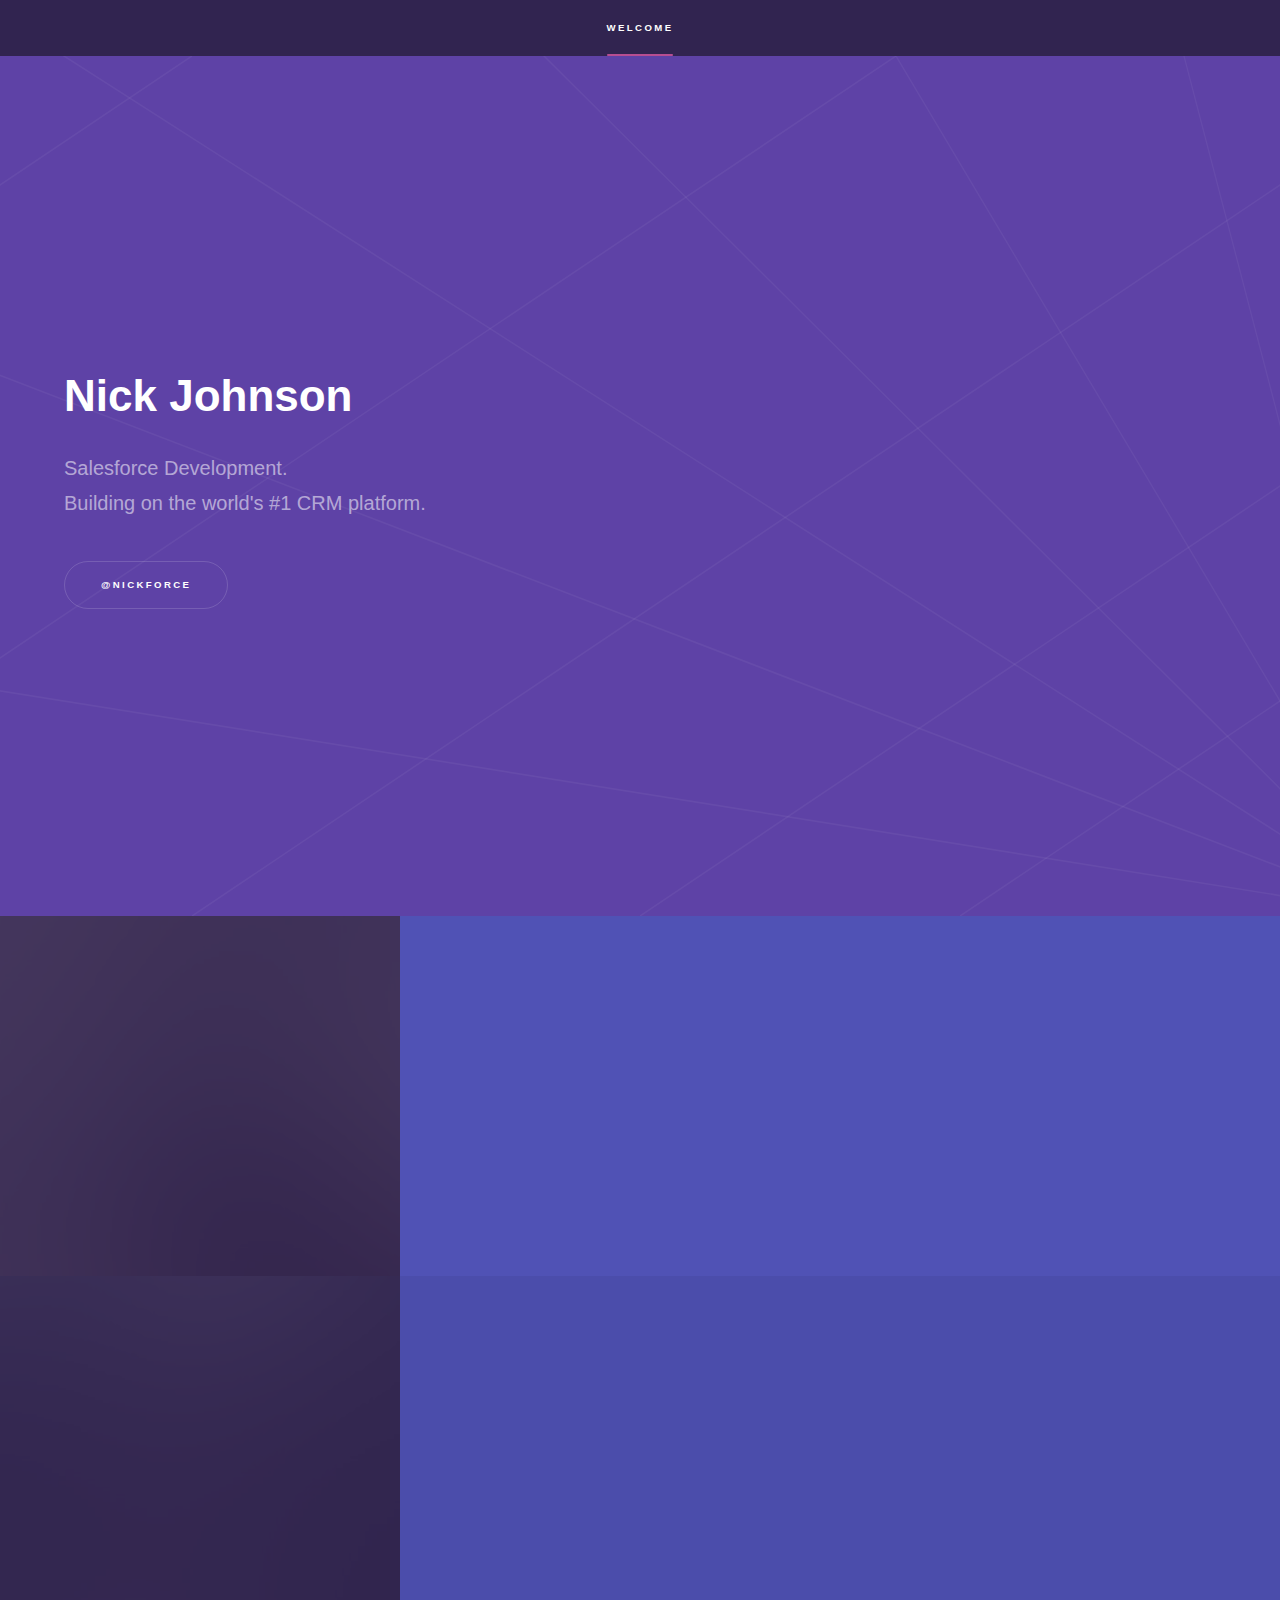
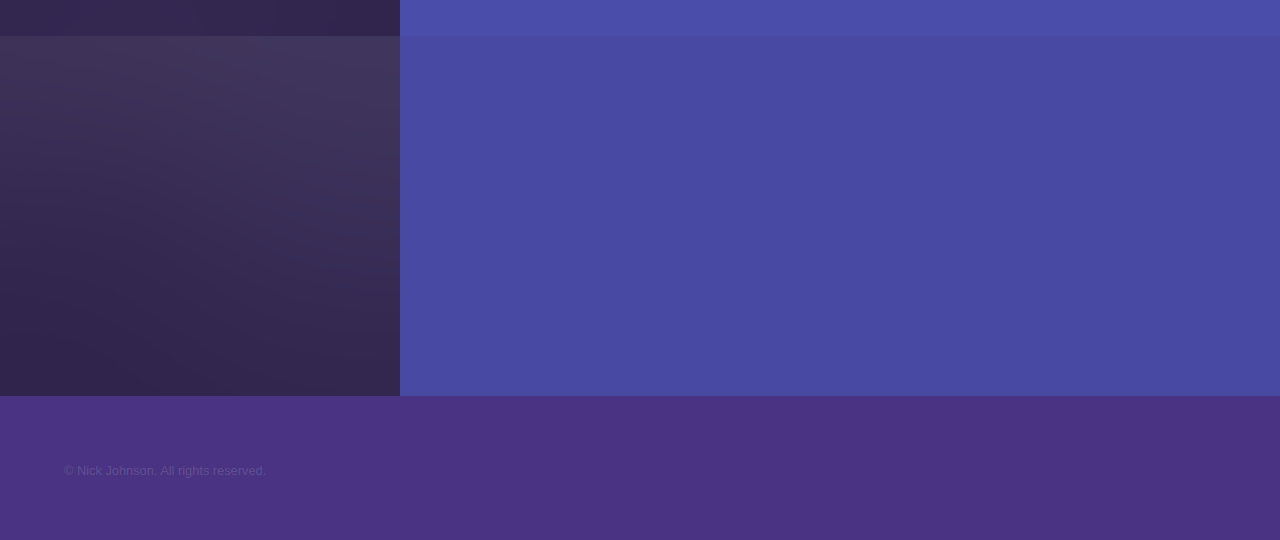
==== index.html @ cbfa14dd "generic updates" ====
<!DOCTYPE HTML>
<!--
	Hyperspace by HTML5 UP
	html5up.net | @ajlkn
	Free for personal and commercial use under the CCA 3.0 license (html5up.net/license)
-->
<html>
	<head>
		<title>Nick Johnson - Kansas City - Salesforce Developer Consultant</title>
		<meta charset="utf-8" />
		<meta name="viewport" content="width=device-width, initial-scale=1, user-scalable=no" />
		<link rel="stylesheet" href="assets/css/main.css" />
		<noscript><link rel="stylesheet" href="assets/css/noscript.css" /></noscript>
	</head>
	<body class="is-preload">

		<!-- Sidebar -->
			<section id="sidebar">
				<div class="inner">
					<nav>
						<ul>
							<li><a href="#intro">Welcome</a></li>
							<!-- <li><a href="#one">Who we are</a></li>
							<li><a href="#two">What we do</a></li>
							<li><a href="#three">Get in touch</a></li> -->
						</ul>
					</nav>
				</div>
			</section>

		<!-- Wrapper -->
			<div id="wrapper">

				<!-- Intro -->
					<section id="intro" class="wrapper style1 fullscreen fade-up">
						<div class="inner">
							<h1>Nick Johnson</h1>
							<p>Salesforce Development.<br/> Building on the world's #1 CRM platform.</p>
							<ul class="actions">
								<li><a href="https://twitter.com/nickforce" class="button scrolly">@nickforce</a></li>
							</ul>
						</div>
					</section>

				<!-- One -->
					<section id="one" class="wrapper style2 spotlights">
						<section>
							<a href="#" class="image"><img src="images/pic01.jpg" alt="" data-position="center center" /></a>
							<div class="content">
								<div class="inner">
									<h2>Sed ipsum dolor</h2>
									<p>Phasellus convallis elit id ullamcorper pulvinar. Duis aliquam turpis mauris, eu ultricies erat malesuada quis. Aliquam dapibus.</p>
									<ul class="actions">
										<li><a href="generic.html" class="button">Learn more</a></li>
									</ul>
								</div>
							</div>
						</section>
						<section>
							<a href="#" class="image"><img src="images/pic02.jpg" alt="" data-position="top center" /></a>
							<div class="content">
								<div class="inner">
									<h2>Feugiat consequat</h2>
									<p>Phasellus convallis elit id ullamcorper pulvinar. Duis aliquam turpis mauris, eu ultricies erat malesuada quis. Aliquam dapibus.</p>
									<ul class="actions">
										<li><a href="generic.html" class="button">Learn more</a></li>
									</ul>
								</div>
							</div>
						</section>
						<section>
							<a href="#" class="image"><img src="images/pic03.jpg" alt="" data-position="25% 25%" /></a>
							<div class="content">
								<div class="inner">
									<h2>Ultricies aliquam</h2>
									<p>Phasellus convallis elit id ullamcorper pulvinar. Duis aliquam turpis mauris, eu ultricies erat malesuada quis. Aliquam dapibus.</p>
									<ul class="actions">
										<li><a href="generic.html" class="button">Learn more</a></li>
									</ul>
								</div>
							</div>
						</section>
					</section> 

				<!-- Two -->
					<!-- <section id="two" class="wrapper style3 fade-up">
						<div class="inner">
							<h2>What we do</h2>
							<p>Phasellus convallis elit id ullamcorper pulvinar. Duis aliquam turpis mauris, eu ultricies erat malesuada quis. Aliquam dapibus, lacus eget hendrerit bibendum, urna est aliquam sem, sit amet imperdiet est velit quis lorem.</p>
							<div class="features">
								<section>
									<span class="icon solid major fa-code"></span>
									<h3>Lorem ipsum amet</h3>
									<p>Phasellus convallis elit id ullam corper amet et pulvinar. Duis aliquam turpis mauris, sed ultricies erat dapibus.</p>
								</section>
								<section>
									<span class="icon solid major fa-lock"></span>
									<h3>Aliquam sed nullam</h3>
									<p>Phasellus convallis elit id ullam corper amet et pulvinar. Duis aliquam turpis mauris, sed ultricies erat dapibus.</p>
								</section>
								<section>
									<span class="icon solid major fa-cog"></span>
									<h3>Sed erat ullam corper</h3>
									<p>Phasellus convallis elit id ullam corper amet et pulvinar. Duis aliquam turpis mauris, sed ultricies erat dapibus.</p>
								</section>
								<section>
									<span class="icon solid major fa-desktop"></span>
									<h3>Veroeros quis lorem</h3>
									<p>Phasellus convallis elit id ullam corper amet et pulvinar. Duis aliquam turpis mauris, sed ultricies erat dapibus.</p>
								</section>
								<section>
									<span class="icon solid major fa-link"></span>
									<h3>Urna quis bibendum</h3>
									<p>Phasellus convallis elit id ullam corper amet et pulvinar. Duis aliquam turpis mauris, sed ultricies erat dapibus.</p>
								</section>
								<section>
									<span class="icon major fa-gem"></span>
									<h3>Aliquam urna dapibus</h3>
									<p>Phasellus convallis elit id ullam corper amet et pulvinar. Duis aliquam turpis mauris, sed ultricies erat dapibus.</p>
								</section>
							</div>
							<ul class="actions">
								<li><a href="generic.html" class="button">Learn more</a></li>
							</ul>
						</div>
					</section> -->

				<!-- Three -->
					<!-- <section id="three" class="wrapper style1 fade-up">
						<div class="inner">
							<h2>Get in touch</h2>
							<p>Phasellus convallis elit id ullamcorper pulvinar. Duis aliquam turpis mauris, eu ultricies erat malesuada quis. Aliquam dapibus, lacus eget hendrerit bibendum, urna est aliquam sem, sit amet imperdiet est velit quis lorem.</p>
							<div class="split style1">
								<section>
									<form method="post" action="#">
										<div class="fields">
											<div class="field half">
												<label for="name">Name</label>
												<input type="text" name="name" id="name" />
											</div>
											<div class="field half">
												<label for="email">Email</label>
												<input type="text" name="email" id="email" />
											</div>
											<div class="field">
												<label for="message">Message</label>
												<textarea name="message" id="message" rows="5"></textarea>
											</div>
										</div>
										<ul class="actions">
											<li><a href="" class="button submit">Send Message</a></li>
										</ul>
									</form>
								</section>
								<section>
									<ul class="contact">
										<li>
											<h3>Address</h3>
											<span>12345 Somewhere Road #654<br />
											Nashville, TN 00000-0000<br />
											USA</span>
										</li>
										<li>
											<h3>Email</h3>
											<a href="#">user@untitled.tld</a>
										</li>
										<li>
											<h3>Phone</h3>
											<span>(000) 000-0000</span>
										</li>
										<li>
											<h3>Social</h3>
											<ul class="icons">
												<li><a href="#" class="icon brands fa-twitter"><span class="label">Twitter</span></a></li>
												<li><a href="#" class="icon brands fa-facebook-f"><span class="label">Facebook</span></a></li>
												<li><a href="#" class="icon brands fa-github"><span class="label">GitHub</span></a></li>
												<li><a href="#" class="icon brands fa-instagram"><span class="label">Instagram</span></a></li>
												<li><a href="#" class="icon brands fa-linkedin-in"><span class="label">LinkedIn</span></a></li>
											</ul>
										</li>
									</ul>
								</section>
							</div>
						</div>
					</section> -->

			</div>

		<!-- Footer -->
			<footer id="footer" class="wrapper style1-alt">
				<div class="inner">
					<ul class="menu">
						<li>&copy; Nick Johnson. All rights reserved.</li>
					</ul>
				</div>
			</footer>

		<!-- Scripts -->
			<script src="assets/js/jquery.min.js"></script>
			<script src="assets/js/jquery.scrollex.min.js"></script>
			<script src="assets/js/jquery.scrolly.min.js"></script>
			<script src="assets/js/browser.min.js"></script>
			<script src="assets/js/breakpoints.min.js"></script>
			<script src="assets/js/util.js"></script>
			<script src="assets/js/main.js"></script>

	</body>
</html>
---- assets/css/main.css ----
@import url(fontawesome-all.min.css);

/*
	Hyperspace by HTML5 UP
	html5up.net | @ajlkn
	Free for personal and commercial use under the CCA 3.0 license (html5up.net/license)
*/

html, body, div, span, applet, object,
iframe, h1, h2, h3, h4, h5, h6, p, blockquote,
pre, a, abbr, acronym, address, big, cite,
code, del, dfn, em, img, ins, kbd, q, s, samp,
small, strike, strong, sub, sup, tt, var, b,
u, i, center, dl, dt, dd, ol, ul, li, fieldset,
form, label, legend, table, caption, tbody,
tfoot, thead, tr, th, td, article, aside,
canvas, details, embed, figure, figcaption,
footer, header, hgroup, menu, nav, output, ruby,
section, summary, time, mark, audio, video {
	margin: 0;
	padding: 0;
	border: 0;
	font-size: 100%;
	font: inherit;
	vertical-align: baseline;}

article, aside, details, figcaption, figure,
footer, header, hgroup, menu, nav, section {
	display: block;}

body {
	line-height: 1;
}

ol, ul {
	list-style: none;
}

blockquote, q {
	quotes: none;
}

	blockquote:before, blockquote:after, q:before, q:after {
		content: '';
		content: none;
	}

table {
	border-collapse: collapse;
	border-spacing: 0;
}

body {
	-webkit-text-size-adjust: none;
}

mark {
	background-color: transparent;
	color: inherit;
}

input::-moz-focus-inner {
	border: 0;
	padding: 0;
}

input, select, textarea {
	-moz-appearance: none;
	-webkit-appearance: none;
	-ms-appearance: none;
	appearance: none;
}

/* Basic */

	@-ms-viewport {
		width: device-width;
	}

	body {
		-ms-overflow-style: scrollbar;
	}

	@media screen and (max-width: 480px) {

		html, body {
			min-width: 320px;
		}

	}

	html {
		box-sizing: border-box;
	}

	*, *:before, *:after {
		box-sizing: inherit;
	}

	body {
		background: #312450;
	}

		body.is-preload *, body.is-preload *:before, body.is-preload *:after {
			-moz-animation: none !important;
			-webkit-animation: none !important;
			-ms-animation: none !important;
			animation: none !important;
			-moz-transition: none !important;
			-webkit-transition: none !important;
			-ms-transition: none !important;
			transition: none !important;
		}

/* Type */

	body, input, select, textarea {
		color: rgba(255, 255, 255, 0.55);
		font-family: Arial, Helvetica, sans-serif;
		font-size: 16.5pt;
		font-weight: normal;
		line-height: 1.75;
	}

		@media screen and (max-width: 1680px) {

			body, input, select, textarea {
				font-size: 13pt;
			}

		}

		@media screen and (max-width: 1280px) {

			body, input, select, textarea {
				font-size: 12pt;
			}

		}

		@media screen and (max-width: 360px) {

			body, input, select, textarea {
				font-size: 11pt;
			}

		}

	a {
		-moz-transition: color 0.2s ease, border-bottom-color 0.2s ease;
		-webkit-transition: color 0.2s ease, border-bottom-color 0.2s ease;
		-ms-transition: color 0.2s ease, border-bottom-color 0.2s ease;
		transition: color 0.2s ease, border-bottom-color 0.2s ease;
		border-bottom: dotted 1px rgba(255, 255, 255, 0.35);
		color: inherit;
		text-decoration: none;
	}

		a:hover {
			border-bottom-color: transparent;
			color: #ffffff;
		}

	strong, b {
		color: #ffffff;
		font-weight: bold;
	}

	em, i {
		font-style: italic;
	}

	p {
		margin: 0 0 2em 0;
	}

	h1, h2, h3, h4, h5, h6 {
		color: #ffffff;
		font-weight: bold;
		line-height: 1.5;
		margin: 0 0 0.5em 0;
	}

		h1 a, h2 a, h3 a, h4 a, h5 a, h6 a {
			color: inherit;
			text-decoration: none;
		}

	h1 {
		font-size: 2.75em;
	}

		h1.major {
			margin: 0 0 1.3em 0;
			position: relative;
			padding-bottom: 0.35em;
		}

			h1.major:after {
				background-image: -moz-linear-gradient(to right, #5e42a6, #b74e91);
				background-image: -webkit-linear-gradient(to right, #5e42a6, #b74e91);
				background-image: -ms-linear-gradient(to right, #5e42a6, #b74e91);
				background-image: linear-gradient(to right, #5e42a6, #b74e91);
				-moz-transition: max-width 0.2s ease;
				-webkit-transition: max-width 0.2s ease;
				-ms-transition: max-width 0.2s ease;
				transition: max-width 0.2s ease;
				border-radius: 0.2em;
				bottom: 0;
				content: '';
				height: 0.05em;
				position: absolute;
				right: 0;
				width: 100%;
			}

	h2 {
		font-size: 1.75em;
	}

	h3 {
		font-size: 1.1em;
	}

	h4 {
		font-size: 1em;
	}

	h5 {
		font-size: 0.8em;
	}

	h6 {
		font-size: 0.6em;
	}

	@media screen and (max-width: 736px) {

		h1 {
			font-size: 2em;
		}

		h2 {
			font-size: 1.25em;
		}

		h3 {
			font-size: 1em;
		}

		h4 {
			font-size: 0.8em;
		}

		h5 {
			font-size: 0.6em;
		}

		h6 {
			font-size: 0.6em;
		}

	}

	sub {
		font-size: 0.8em;
		position: relative;
		top: 0.5em;
	}

	sup {
		font-size: 0.8em;
		position: relative;
		top: -0.5em;
	}

	blockquote {
		border-left: solid 4px rgba(255, 255, 255, 0.15);
		font-style: italic;
		margin: 0 0 2em 0;
		padding: 0.5em 0 0.5em 2em;
	}

	code {
		background: rgba(255, 255, 255, 0.05);
		border-radius: 0.25em;
		border: solid 1px rgba(255, 255, 255, 0.15);
		font-family: "Courier New", monospace;
		font-size: 0.9em;
		margin: 0 0.25em;
		padding: 0.25em 0.65em;
	}

	pre {
		-webkit-overflow-scrolling: touch;
		font-family: "Courier New", monospace;
		font-size: 0.9em;
		margin: 0 0 2em 0;
	}

		pre code {
			display: block;
			line-height: 1.75em;
			padding: 1em 1.5em;
			overflow-x: auto;
		}

	hr {
		border: 0;
		border-bottom: solid 1px rgba(255, 255, 255, 0.15);
		margin: 2em 0;
	}

		hr.major {
			margin: 3em 0;
		}

	.align-left {
		text-align: left;
	}

	.align-center {
		text-align: center;
	}

	.align-right {
		text-align: right;
	}

/* Row */

	.row {
		display: flex;
		flex-wrap: wrap;
		box-sizing: border-box;
		align-items: stretch;
	}

		.row > * {
			box-sizing: border-box;
		}

		.row.gtr-uniform > * > :last-child {
			margin-bottom: 0;
		}

		.row.aln-left {
			justify-content: flex-start;
		}

		.row.aln-center {
			justify-content: center;
		}

		.row.aln-right {
			justify-content: flex-end;
		}

		.row.aln-top {
			align-items: flex-start;
		}

		.row.aln-middle {
			align-items: center;
		}

		.row.aln-bottom {
			align-items: flex-end;
		}

		.row > .imp {
			order: -1;
		}

		.row > .col-1 {
			width: 8.33333%;
		}

		.row > .off-1 {
			margin-left: 8.33333%;
		}

		.row > .col-2 {
			width: 16.66667%;
		}

		.row > .off-2 {
			margin-left: 16.66667%;
		}

		.row > .col-3 {
			width: 25%;
		}

		.row > .off-3 {
			margin-left: 25%;
		}

		.row > .col-4 {
			width: 33.33333%;
		}

		.row > .off-4 {
			margin-left: 33.33333%;
		}

		.row > .col-5 {
			width: 41.66667%;
		}

		.row > .off-5 {
			margin-left: 41.66667%;
		}

		.row > .col-6 {
			width: 50%;
		}

		.row > .off-6 {
			margin-left: 50%;
		}

		.row > .col-7 {
			width: 58.33333%;
		}

		.row > .off-7 {
			margin-left: 58.33333%;
		}

		.row > .col-8 {
			width: 66.66667%;
		}

		.row > .off-8 {
			margin-left: 66.66667%;
		}

		.row > .col-9 {
			width: 75%;
		}

		.row > .off-9 {
			margin-left: 75%;
		}

		.row > .col-10 {
			width: 83.33333%;
		}

		.row > .off-10 {
			margin-left: 83.33333%;
		}

		.row > .col-11 {
			width: 91.66667%;
		}

		.row > .off-11 {
			margin-left: 91.66667%;
		}

		.row > .col-12 {
			width: 100%;
		}

		.row > .off-12 {
			margin-left: 100%;
		}

		.row.gtr-0 {
			margin-top: 0;
			margin-left: 0em;
		}

			.row.gtr-0 > * {
				padding: 0 0 0 0em;
			}

			.row.gtr-0.gtr-uniform {
				margin-top: 0em;
			}

				.row.gtr-0.gtr-uniform > * {
					padding-top: 0em;
				}

		.row.gtr-25 {
			margin-top: 0;
			margin-left: -0.375em;
		}

			.row.gtr-25 > * {
				padding: 0 0 0 0.375em;
			}

			.row.gtr-25.gtr-uniform {
				margin-top: -0.375em;
			}

				.row.gtr-25.gtr-uniform > * {
					padding-top: 0.375em;
				}

		.row.gtr-50 {
			margin-top: 0;
			margin-left: -0.75em;
		}

			.row.gtr-50 > * {
				padding: 0 0 0 0.75em;
			}

			.row.gtr-50.gtr-uniform {
				margin-top: -0.75em;
			}

				.row.gtr-50.gtr-uniform > * {
					padding-top: 0.75em;
				}

		.row {
			margin-top: 0;
			margin-left: -1.5em;
		}

			.row > * {
				padding: 0 0 0 1.5em;
			}

			.row.gtr-uniform {
				margin-top: -1.5em;
			}

				.row.gtr-uniform > * {
					padding-top: 1.5em;
				}

		.row.gtr-150 {
			margin-top: 0;
			margin-left: -2.25em;
		}

			.row.gtr-150 > * {
				padding: 0 0 0 2.25em;
			}

			.row.gtr-150.gtr-uniform {
				margin-top: -2.25em;
			}

				.row.gtr-150.gtr-uniform > * {
					padding-top: 2.25em;
				}

		.row.gtr-200 {
			margin-top: 0;
			margin-left: -3em;
		}

			.row.gtr-200 > * {
				padding: 0 0 0 3em;
			}

			.row.gtr-200.gtr-uniform {
				margin-top: -3em;
			}

				.row.gtr-200.gtr-uniform > * {
					padding-top: 3em;
				}

		@media screen and (max-width: 1680px) {

			.row {
				display: flex;
				flex-wrap: wrap;
				box-sizing: border-box;
				align-items: stretch;
			}

				.row > * {
					box-sizing: border-box;
				}

				.row.gtr-uniform > * > :last-child {
					margin-bottom: 0;
				}

				.row.aln-left {
					justify-content: flex-start;
				}

				.row.aln-center {
					justify-content: center;
				}

				.row.aln-right {
					justify-content: flex-end;
				}

				.row.aln-top {
					align-items: flex-start;
				}

				.row.aln-middle {
					align-items: center;
				}

				.row.aln-bottom {
					align-items: flex-end;
				}

				.row > .imp-xlarge {
					order: -1;
				}

				.row > .col-1-xlarge {
					width: 8.33333%;
				}

				.row > .off-1-xlarge {
					margin-left: 8.33333%;
				}

				.row > .col-2-xlarge {
					width: 16.66667%;
				}

				.row > .off-2-xlarge {
					margin-left: 16.66667%;
				}

				.row > .col-3-xlarge {
					width: 25%;
				}

				.row > .off-3-xlarge {
					margin-left: 25%;
				}

				.row > .col-4-xlarge {
					width: 33.33333%;
				}

				.row > .off-4-xlarge {
					margin-left: 33.33333%;
				}

				.row > .col-5-xlarge {
					width: 41.66667%;
				}

				.row > .off-5-xlarge {
					margin-left: 41.66667%;
				}

				.row > .col-6-xlarge {
					width: 50%;
				}

				.row > .off-6-xlarge {
					margin-left: 50%;
				}

				.row > .col-7-xlarge {
					width: 58.33333%;
				}

				.row > .off-7-xlarge {
					margin-left: 58.33333%;
				}

				.row > .col-8-xlarge {
					width: 66.66667%;
				}

				.row > .off-8-xlarge {
					margin-left: 66.66667%;
				}

				.row > .col-9-xlarge {
					width: 75%;
				}

				.row > .off-9-xlarge {
					margin-left: 75%;
				}

				.row > .col-10-xlarge {
					width: 83.33333%;
				}

				.row > .off-10-xlarge {
					margin-left: 83.33333%;
				}

				.row > .col-11-xlarge {
					width: 91.66667%;
				}

				.row > .off-11-xlarge {
					margin-left: 91.66667%;
				}

				.row > .col-12-xlarge {
					width: 100%;
				}

				.row > .off-12-xlarge {
					margin-left: 100%;
				}

				.row.gtr-0 {
					margin-top: 0;
					margin-left: 0em;
				}

					.row.gtr-0 > * {
						padding: 0 0 0 0em;
					}

					.row.gtr-0.gtr-uniform {
						margin-top: 0em;
					}

						.row.gtr-0.gtr-uniform > * {
							padding-top: 0em;
						}

				.row.gtr-25 {
					margin-top: 0;
					margin-left: -0.375em;
				}

					.row.gtr-25 > * {
						padding: 0 0 0 0.375em;
					}

					.row.gtr-25.gtr-uniform {
						margin-top: -0.375em;
					}

						.row.gtr-25.gtr-uniform > * {
							padding-top: 0.375em;
						}

				.row.gtr-50 {
					margin-top: 0;
					margin-left: -0.75em;
				}

					.row.gtr-50 > * {
						padding: 0 0 0 0.75em;
					}

					.row.gtr-50.gtr-uniform {
						margin-top: -0.75em;
					}

						.row.gtr-50.gtr-uniform > * {
							padding-top: 0.75em;
						}

				.row {
					margin-top: 0;
					margin-left: -1.5em;
				}

					.row > * {
						padding: 0 0 0 1.5em;
					}

					.row.gtr-uniform {
						margin-top: -1.5em;
					}

						.row.gtr-uniform > * {
							padding-top: 1.5em;
						}

				.row.gtr-150 {
					margin-top: 0;
					margin-left: -2.25em;
				}

					.row.gtr-150 > * {
						padding: 0 0 0 2.25em;
					}

					.row.gtr-150.gtr-uniform {
						margin-top: -2.25em;
					}

						.row.gtr-150.gtr-uniform > * {
							padding-top: 2.25em;
						}

				.row.gtr-200 {
					margin-top: 0;
					margin-left: -3em;
				}

					.row.gtr-200 > * {
						padding: 0 0 0 3em;
					}

					.row.gtr-200.gtr-uniform {
						margin-top: -3em;
					}

						.row.gtr-200.gtr-uniform > * {
							padding-top: 3em;
						}

		}

		@media screen and (max-width: 1280px) {

			.row {
				display: flex;
				flex-wrap: wrap;
				box-sizing: border-box;
				align-items: stretch;
			}

				.row > * {
					box-sizing: border-box;
				}

				.row.gtr-uniform > * > :last-child {
					margin-bottom: 0;
				}

				.row.aln-left {
					justify-content: flex-start;
				}

				.row.aln-center {
					justify-content: center;
				}

				.row.aln-right {
					justify-content: flex-end;
				}

				.row.aln-top {
					align-items: flex-start;
				}

				.row.aln-middle {
					align-items: center;
				}

				.row.aln-bottom {
					align-items: flex-end;
				}

				.row > .imp-large {
					order: -1;
				}

				.row > .col-1-large {
					width: 8.33333%;
				}

				.row > .off-1-large {
					margin-left: 8.33333%;
				}

				.row > .col-2-large {
					width: 16.66667%;
				}

				.row > .off-2-large {
					margin-left: 16.66667%;
				}

				.row > .col-3-large {
					width: 25%;
				}

				.row > .off-3-large {
					margin-left: 25%;
				}

				.row > .col-4-large {
					width: 33.33333%;
				}

				.row > .off-4-large {
					margin-left: 33.33333%;
				}

				.row > .col-5-large {
					width: 41.66667%;
				}

				.row > .off-5-large {
					margin-left: 41.66667%;
				}

				.row > .col-6-large {
					width: 50%;
				}

				.row > .off-6-large {
					margin-left: 50%;
				}

				.row > .col-7-large {
					width: 58.33333%;
				}

				.row > .off-7-large {
					margin-left: 58.33333%;
				}

				.row > .col-8-large {
					width: 66.66667%;
				}

				.row > .off-8-large {
					margin-left: 66.66667%;
				}

				.row > .col-9-large {
					width: 75%;
				}

				.row > .off-9-large {
					margin-left: 75%;
				}

				.row > .col-10-large {
					width: 83.33333%;
				}

				.row > .off-10-large {
					margin-left: 83.33333%;
				}

				.row > .col-11-large {
					width: 91.66667%;
				}

				.row > .off-11-large {
					margin-left: 91.66667%;
				}

				.row > .col-12-large {
					width: 100%;
				}

				.row > .off-12-large {
					margin-left: 100%;
				}

				.row.gtr-0 {
					margin-top: 0;
					margin-left: 0em;
				}

					.row.gtr-0 > * {
						padding: 0 0 0 0em;
					}

					.row.gtr-0.gtr-uniform {
						margin-top: 0em;
					}

						.row.gtr-0.gtr-uniform > * {
							padding-top: 0em;
						}

				.row.gtr-25 {
					margin-top: 0;
					margin-left: -0.375em;
				}

					.row.gtr-25 > * {
						padding: 0 0 0 0.375em;
					}

					.row.gtr-25.gtr-uniform {
						margin-top: -0.375em;
					}

						.row.gtr-25.gtr-uniform > * {
							padding-top: 0.375em;
						}

				.row.gtr-50 {
					margin-top: 0;
					margin-left: -0.75em;
				}

					.row.gtr-50 > * {
						padding: 0 0 0 0.75em;
					}

					.row.gtr-50.gtr-uniform {
						margin-top: -0.75em;
					}

						.row.gtr-50.gtr-uniform > * {
							padding-top: 0.75em;
						}

				.row {
					margin-top: 0;
					margin-left: -1.5em;
				}

					.row > * {
						padding: 0 0 0 1.5em;
					}

					.row.gtr-uniform {
						margin-top: -1.5em;
					}

						.row.gtr-uniform > * {
							padding-top: 1.5em;
						}

				.row.gtr-150 {
					margin-top: 0;
					margin-left: -2.25em;
				}

					.row.gtr-150 > * {
						padding: 0 0 0 2.25em;
					}

					.row.gtr-150.gtr-uniform {
						margin-top: -2.25em;
					}

						.row.gtr-150.gtr-uniform > * {
							padding-top: 2.25em;
						}

				.row.gtr-200 {
					margin-top: 0;
					margin-left: -3em;
				}

					.row.gtr-200 > * {
						padding: 0 0 0 3em;
					}

					.row.gtr-200.gtr-uniform {
						margin-top: -3em;
					}

						.row.gtr-200.gtr-uniform > * {
							padding-top: 3em;
						}

		}

		@media screen and (max-width: 980px) {

			.row {
				display: flex;
				flex-wrap: wrap;
				box-sizing: border-box;
				align-items: stretch;
			}

				.row > * {
					box-sizing: border-box;
				}

				.row.gtr-uniform > * > :last-child {
					margin-bottom: 0;
				}

				.row.aln-left {
					justify-content: flex-start;
				}

				.row.aln-center {
					justify-content: center;
				}

				.row.aln-right {
					justify-content: flex-end;
				}

				.row.aln-top {
					align-items: flex-start;
				}

				.row.aln-middle {
					align-items: center;
				}

				.row.aln-bottom {
					align-items: flex-end;
				}

				.row > .imp-medium {
					order: -1;
				}

				.row > .col-1-medium {
					width: 8.33333%;
				}

				.row > .off-1-medium {
					margin-left: 8.33333%;
				}

				.row > .col-2-medium {
					width: 16.66667%;
				}

				.row > .off-2-medium {
					margin-left: 16.66667%;
				}

				.row > .col-3-medium {
					width: 25%;
				}

				.row > .off-3-medium {
					margin-left: 25%;
				}

				.row > .col-4-medium {
					width: 33.33333%;
				}

				.row > .off-4-medium {
					margin-left: 33.33333%;
				}

				.row > .col-5-medium {
					width: 41.66667%;
				}

				.row > .off-5-medium {
					margin-left: 41.66667%;
				}

				.row > .col-6-medium {
					width: 50%;
				}

				.row > .off-6-medium {
					margin-left: 50%;
				}

				.row > .col-7-medium {
					width: 58.33333%;
				}

				.row > .off-7-medium {
					margin-left: 58.33333%;
				}

				.row > .col-8-medium {
					width: 66.66667%;
				}

				.row > .off-8-medium {
					margin-left: 66.66667%;
				}

				.row > .col-9-medium {
					width: 75%;
				}

				.row > .off-9-medium {
					margin-left: 75%;
				}

				.row > .col-10-medium {
					width: 83.33333%;
				}

				.row > .off-10-medium {
					margin-left: 83.33333%;
				}

				.row > .col-11-medium {
					width: 91.66667%;
				}

				.row > .off-11-medium {
					margin-left: 91.66667%;
				}

				.row > .col-12-medium {
					width: 100%;
				}

				.row > .off-12-medium {
					margin-left: 100%;
				}

				.row.gtr-0 {
					margin-top: 0;
					margin-left: 0em;
				}

					.row.gtr-0 > * {
						padding: 0 0 0 0em;
					}

					.row.gtr-0.gtr-uniform {
						margin-top: 0em;
					}

						.row.gtr-0.gtr-uniform > * {
							padding-top: 0em;
						}

				.row.gtr-25 {
					margin-top: 0;
					margin-left: -0.375em;
				}

					.row.gtr-25 > * {
						padding: 0 0 0 0.375em;
					}

					.row.gtr-25.gtr-uniform {
						margin-top: -0.375em;
					}

						.row.gtr-25.gtr-uniform > * {
							padding-top: 0.375em;
						}

				.row.gtr-50 {
					margin-top: 0;
					margin-left: -0.75em;
				}

					.row.gtr-50 > * {
						padding: 0 0 0 0.75em;
					}

					.row.gtr-50.gtr-uniform {
						margin-top: -0.75em;
					}

						.row.gtr-50.gtr-uniform > * {
							padding-top: 0.75em;
						}

				.row {
					margin-top: 0;
					margin-left: -1.5em;
				}

					.row > * {
						padding: 0 0 0 1.5em;
					}

					.row.gtr-uniform {
						margin-top: -1.5em;
					}

						.row.gtr-uniform > * {
							padding-top: 1.5em;
						}

				.row.gtr-150 {
					margin-top: 0;
					margin-left: -2.25em;
				}

					.row.gtr-150 > * {
						padding: 0 0 0 2.25em;
					}

					.row.gtr-150.gtr-uniform {
						margin-top: -2.25em;
					}

						.row.gtr-150.gtr-uniform > * {
							padding-top: 2.25em;
						}

				.row.gtr-200 {
					margin-top: 0;
					margin-left: -3em;
				}

					.row.gtr-200 > * {
						padding: 0 0 0 3em;
					}

					.row.gtr-200.gtr-uniform {
						margin-top: -3em;
					}

						.row.gtr-200.gtr-uniform > * {
							padding-top: 3em;
						}

		}

		@media screen and (max-width: 736px) {

			.row {
				display: flex;
				flex-wrap: wrap;
				box-sizing: border-box;
				align-items: stretch;
			}

				.row > * {
					box-sizing: border-box;
				}

				.row.gtr-uniform > * > :last-child {
					margin-bottom: 0;
				}

				.row.aln-left {
					justify-content: flex-start;
				}

				.row.aln-center {
					justify-content: center;
				}

				.row.aln-right {
					justify-content: flex-end;
				}

				.row.aln-top {
					align-items: flex-start;
				}

				.row.aln-middle {
					align-items: center;
				}

				.row.aln-bottom {
					align-items: flex-end;
				}

				.row > .imp-small {
					order: -1;
				}

				.row > .col-1-small {
					width: 8.33333%;
				}

				.row > .off-1-small {
					margin-left: 8.33333%;
				}

				.row > .col-2-small {
					width: 16.66667%;
				}

				.row > .off-2-small {
					margin-left: 16.66667%;
				}

				.row > .col-3-small {
					width: 25%;
				}

				.row > .off-3-small {
					margin-left: 25%;
				}

				.row > .col-4-small {
					width: 33.33333%;
				}

				.row > .off-4-small {
					margin-left: 33.33333%;
				}

				.row > .col-5-small {
					width: 41.66667%;
				}

				.row > .off-5-small {
					margin-left: 41.66667%;
				}

				.row > .col-6-small {
					width: 50%;
				}

				.row > .off-6-small {
					margin-left: 50%;
				}

				.row > .col-7-small {
					width: 58.33333%;
				}

				.row > .off-7-small {
					margin-left: 58.33333%;
				}

				.row > .col-8-small {
					width: 66.66667%;
				}

				.row > .off-8-small {
					margin-left: 66.66667%;
				}

				.row > .col-9-small {
					width: 75%;
				}

				.row > .off-9-small {
					margin-left: 75%;
				}

				.row > .col-10-small {
					width: 83.33333%;
				}

				.row > .off-10-small {
					margin-left: 83.33333%;
				}

				.row > .col-11-small {
					width: 91.66667%;
				}

				.row > .off-11-small {
					margin-left: 91.66667%;
				}

				.row > .col-12-small {
					width: 100%;
				}

				.row > .off-12-small {
					margin-left: 100%;
				}

				.row.gtr-0 {
					margin-top: 0;
					margin-left: 0em;
				}

					.row.gtr-0 > * {
						padding: 0 0 0 0em;
					}

					.row.gtr-0.gtr-uniform {
						margin-top: 0em;
					}

						.row.gtr-0.gtr-uniform > * {
							padding-top: 0em;
						}

				.row.gtr-25 {
					margin-top: 0;
					margin-left: -0.375em;
				}

					.row.gtr-25 > * {
						padding: 0 0 0 0.375em;
					}

					.row.gtr-25.gtr-uniform {
						margin-top: -0.375em;
					}

						.row.gtr-25.gtr-uniform > * {
							padding-top: 0.375em;
						}

				.row.gtr-50 {
					margin-top: 0;
					margin-left: -0.75em;
				}

					.row.gtr-50 > * {
						padding: 0 0 0 0.75em;
					}

					.row.gtr-50.gtr-uniform {
						margin-top: -0.75em;
					}

						.row.gtr-50.gtr-uniform > * {
							padding-top: 0.75em;
						}

				.row {
					margin-top: 0;
					margin-left: -1.5em;
				}

					.row > * {
						padding: 0 0 0 1.5em;
					}

					.row.gtr-uniform {
						margin-top: -1.5em;
					}

						.row.gtr-uniform > * {
							padding-top: 1.5em;
						}

				.row.gtr-150 {
					margin-top: 0;
					margin-left: -2.25em;
				}

					.row.gtr-150 > * {
						padding: 0 0 0 2.25em;
					}

					.row.gtr-150.gtr-uniform {
						margin-top: -2.25em;
					}

						.row.gtr-150.gtr-uniform > * {
							padding-top: 2.25em;
						}

				.row.gtr-200 {
					margin-top: 0;
					margin-left: -3em;
				}

					.row.gtr-200 > * {
						padding: 0 0 0 3em;
					}

					.row.gtr-200.gtr-uniform {
						margin-top: -3em;
					}

						.row.gtr-200.gtr-uniform > * {
							padding-top: 3em;
						}

		}

		@media screen and (max-width: 480px) {

			.row {
				display: flex;
				flex-wrap: wrap;
				box-sizing: border-box;
				align-items: stretch;
			}

				.row > * {
					box-sizing: border-box;
				}

				.row.gtr-uniform > * > :last-child {
					margin-bottom: 0;
				}

				.row.aln-left {
					justify-content: flex-start;
				}

				.row.aln-center {
					justify-content: center;
				}

				.row.aln-right {
					justify-content: flex-end;
				}

				.row.aln-top {
					align-items: flex-start;
				}

				.row.aln-middle {
					align-items: center;
				}

				.row.aln-bottom {
					align-items: flex-end;
				}

				.row > .imp-xsmall {
					order: -1;
				}

				.row > .col-1-xsmall {
					width: 8.33333%;
				}

				.row > .off-1-xsmall {
					margin-left: 8.33333%;
				}

				.row > .col-2-xsmall {
					width: 16.66667%;
				}

				.row > .off-2-xsmall {
					margin-left: 16.66667%;
				}

				.row > .col-3-xsmall {
					width: 25%;
				}

				.row > .off-3-xsmall {
					margin-left: 25%;
				}

				.row > .col-4-xsmall {
					width: 33.33333%;
				}

				.row > .off-4-xsmall {
					margin-left: 33.33333%;
				}

				.row > .col-5-xsmall {
					width: 41.66667%;
				}

				.row > .off-5-xsmall {
					margin-left: 41.66667%;
				}

				.row > .col-6-xsmall {
					width: 50%;
				}

				.row > .off-6-xsmall {
					margin-left: 50%;
				}

				.row > .col-7-xsmall {
					width: 58.33333%;
				}

				.row > .off-7-xsmall {
					margin-left: 58.33333%;
				}

				.row > .col-8-xsmall {
					width: 66.66667%;
				}

				.row > .off-8-xsmall {
					margin-left: 66.66667%;
				}

				.row > .col-9-xsmall {
					width: 75%;
				}

				.row > .off-9-xsmall {
					margin-left: 75%;
				}

				.row > .col-10-xsmall {
					width: 83.33333%;
				}

				.row > .off-10-xsmall {
					margin-left: 83.33333%;
				}

				.row > .col-11-xsmall {
					width: 91.66667%;
				}

				.row > .off-11-xsmall {
					margin-left: 91.66667%;
				}

				.row > .col-12-xsmall {
					width: 100%;
				}

				.row > .off-12-xsmall {
					margin-left: 100%;
				}

				.row.gtr-0 {
					margin-top: 0;
					margin-left: 0em;
				}

					.row.gtr-0 > * {
						padding: 0 0 0 0em;
					}

					.row.gtr-0.gtr-uniform {
						margin-top: 0em;
					}

						.row.gtr-0.gtr-uniform > * {
							padding-top: 0em;
						}

				.row.gtr-25 {
					margin-top: 0;
					margin-left: -0.375em;
				}

					.row.gtr-25 > * {
						padding: 0 0 0 0.375em;
					}

					.row.gtr-25.gtr-uniform {
						margin-top: -0.375em;
					}

						.row.gtr-25.gtr-uniform > * {
							padding-top: 0.375em;
						}

				.row.gtr-50 {
					margin-top: 0;
					margin-left: -0.75em;
				}

					.row.gtr-50 > * {
						padding: 0 0 0 0.75em;
					}

					.row.gtr-50.gtr-uniform {
						margin-top: -0.75em;
					}

						.row.gtr-50.gtr-uniform > * {
							padding-top: 0.75em;
						}

				.row {
					margin-top: 0;
					margin-left: -1.5em;
				}

					.row > * {
						padding: 0 0 0 1.5em;
					}

					.row.gtr-uniform {
						margin-top: -1.5em;
					}

						.row.gtr-uniform > * {
							padding-top: 1.5em;
						}

				.row.gtr-150 {
					margin-top: 0;
					margin-left: -2.25em;
				}

					.row.gtr-150 > * {
						padding: 0 0 0 2.25em;
					}

					.row.gtr-150.gtr-uniform {
						margin-top: -2.25em;
					}

						.row.gtr-150.gtr-uniform > * {
							padding-top: 2.25em;
						}

				.row.gtr-200 {
					margin-top: 0;
					margin-left: -3em;
				}

					.row.gtr-200 > * {
						padding: 0 0 0 3em;
					}

					.row.gtr-200.gtr-uniform {
						margin-top: -3em;
					}

						.row.gtr-200.gtr-uniform > * {
							padding-top: 3em;
						}

		}

/* Box */

	.box {
		border-radius: 0.25em;
		border: solid 1px rgba(255, 255, 255, 0.15);
		margin-bottom: 2em;
		padding: 1.5em;
	}

		.box > :last-child,
		.box > :last-child > :last-child,
		.box > :last-child > :last-child > :last-child {
			margin-bottom: 0;
		}

		.box.alt {
			border: 0;
			border-radius: 0;
			padding: 0;
		}

/* Button */

	input[type="submit"],
	input[type="reset"],
	input[type="button"],
	button,
	.button {
		-moz-appearance: none;
		-webkit-appearance: none;
		-ms-appearance: none;
		appearance: none;
		-moz-transition: border-color 0.2s ease;
		-webkit-transition: border-color 0.2s ease;
		-ms-transition: border-color 0.2s ease;
		transition: border-color 0.2s ease;
		background-color: transparent;
		border: solid 1px !important;
		border-color: rgba(255, 255, 255, 0.15) !important;
		border-radius: 3em;
		color: #ffffff !important;
		cursor: pointer;
		display: inline-block;
		font-size: 0.6em;
		font-weight: bold;
		height: calc(4.75em + 2px);
		letter-spacing: 0.25em;
		line-height: 4.75em;
		outline: 0;
		padding: 0 3.75em;
		position: relative;
		text-align: center;
		text-decoration: none;
		text-transform: uppercase;
		white-space: nowrap;
	}

		input[type="submit"]:after,
		input[type="reset"]:after,
		input[type="button"]:after,
		button:after,
		.button:after {
			-moz-transform: scale(0.25);
			-webkit-transform: scale(0.25);
			-ms-transform: scale(0.25);
			transform: scale(0.25);
			pointer-events: none;
			-moz-transition: opacity 0.2s ease, -moz-transform 0.2s ease;
			-webkit-transition: opacity 0.2s ease, -webkit-transform 0.2s ease;
			-ms-transition: opacity 0.2s ease, -ms-transform 0.2s ease;
			transition: opacity 0.2s ease, transform 0.2s ease;
			background: #ffffff;
			border-radius: 3em;
			content: '';
			height: 100%;
			left: 0;
			opacity: 0;
			position: absolute;
			top: 0;
			width: 100%;
		}

		input[type="submit"].icon:before,
		input[type="reset"].icon:before,
		input[type="button"].icon:before,
		button.icon:before,
		.button.icon:before {
			margin-right: 0.75em;
		}

		input[type="submit"].fit,
		input[type="reset"].fit,
		input[type="button"].fit,
		button.fit,
		.button.fit {
			width: 100%;
		}

		input[type="submit"].small,
		input[type="reset"].small,
		input[type="button"].small,
		button.small,
		.button.small {
			font-size: 0.4em;
		}

		input[type="submit"].large,
		input[type="reset"].large,
		input[type="button"].large,
		button.large,
		.button.large {
			font-size: 0.8em;
		}

		input[type="submit"].primary,
		input[type="reset"].primary,
		input[type="button"].primary,
		button.primary,
		.button.primary {
			background-color: #ffffff;
			color: #312450 !important;
		}

			input[type="submit"].primary:after,
			input[type="reset"].primary:after,
			input[type="button"].primary:after,
			button.primary:after,
			.button.primary:after {
				display: none;
			}

		input[type="submit"].disabled, input[type="submit"]:disabled,
		input[type="reset"].disabled,
		input[type="reset"]:disabled,
		input[type="button"].disabled,
		input[type="button"]:disabled,
		button.disabled,
		button:disabled,
		.button.disabled,
		.button:disabled {
			cursor: default;
			opacity: 0.5;
			pointer-events: none;
		}

		input[type="submit"]:hover,
		input[type="reset"]:hover,
		input[type="button"]:hover,
		button:hover,
		.button:hover {
			border-color: rgba(255, 255, 255, 0.55) !important;
		}

			input[type="submit"]:hover:after,
			input[type="reset"]:hover:after,
			input[type="button"]:hover:after,
			button:hover:after,
			.button:hover:after {
				opacity: 0.05;
				-moz-transform: scale(1);
				-webkit-transform: scale(1);
				-ms-transform: scale(1);
				transform: scale(1);
			}

			input[type="submit"]:hover:active,
			input[type="reset"]:hover:active,
			input[type="button"]:hover:active,
			button:hover:active,
			.button:hover:active {
				border-color: #ffffff !important;
			}

				input[type="submit"]:hover:active:after,
				input[type="reset"]:hover:active:after,
				input[type="button"]:hover:active:after,
				button:hover:active:after,
				.button:hover:active:after {
					opacity: 0.1;
				}

/* Features */

	.features {
		display: -moz-flex;
		display: -webkit-flex;
		display: -ms-flex;
		display: flex;
		-moz-flex-wrap: wrap;
		-webkit-flex-wrap: wrap;
		-ms-flex-wrap: wrap;
		flex-wrap: wrap;
		border-radius: 0.25em;
		border: solid 1px rgba(255, 255, 255, 0.15);
		background: rgba(255, 255, 255, 0.05);
		margin: 0 0 2em 0;
	}

		.features section {
			padding: 3.5em 3em 1em 7em ;
			width: 50%;
			border-top: solid 1px rgba(255, 255, 255, 0.15);
			position: relative;
		}

			.features section:nth-child(-n + 2) {
				border-top-width: 0;
			}

			.features section:nth-child(2n) {
				border-left: solid 1px rgba(255, 255, 255, 0.15);
			}

			.features section .icon {
				-moz-transition: opacity 0.5s ease, -moz-transform 0.5s ease;
				-webkit-transition: opacity 0.5s ease, -webkit-transform 0.5s ease;
				-ms-transition: opacity 0.5s ease, -ms-transform 0.5s ease;
				transition: opacity 0.5s ease, transform 0.5s ease;
				-moz-transition-delay: 1s;
				-webkit-transition-delay: 1s;
				-ms-transition-delay: 1s;
				transition-delay: 1s;
				-moz-transform: scale(1);
				-webkit-transform: scale(1);
				-ms-transform: scale(1);
				transform: scale(1);
				position: absolute;
				left: 3em;
				top: 3em;
				opacity: 1;
			}

			.features section:nth-child(1) .icon {
				-moz-transition-delay: 0.15s;
				-webkit-transition-delay: 0.15s;
				-ms-transition-delay: 0.15s;
				transition-delay: 0.15s;
			}

			.features section:nth-child(2) .icon {
				-moz-transition-delay: 0.3s;
				-webkit-transition-delay: 0.3s;
				-ms-transition-delay: 0.3s;
				transition-delay: 0.3s;
			}

			.features section:nth-child(3) .icon {
				-moz-transition-delay: 0.45s;
				-webkit-transition-delay: 0.45s;
				-ms-transition-delay: 0.45s;
				transition-delay: 0.45s;
			}

			.features section:nth-child(4) .icon {
				-moz-transition-delay: 0.6s;
				-webkit-transition-delay: 0.6s;
				-ms-transition-delay: 0.6s;
				transition-delay: 0.6s;
			}

			.features section:nth-child(5) .icon {
				-moz-transition-delay: 0.75s;
				-webkit-transition-delay: 0.75s;
				-ms-transition-delay: 0.75s;
				transition-delay: 0.75s;
			}

			.features section:nth-child(6) .icon {
				-moz-transition-delay: 0.9s;
				-webkit-transition-delay: 0.9s;
				-ms-transition-delay: 0.9s;
				transition-delay: 0.9s;
			}

			.features section:nth-child(7) .icon {
				-moz-transition-delay: 1.05s;
				-webkit-transition-delay: 1.05s;
				-ms-transition-delay: 1.05s;
				transition-delay: 1.05s;
			}

			.features section:nth-child(8) .icon {
				-moz-transition-delay: 1.2s;
				-webkit-transition-delay: 1.2s;
				-ms-transition-delay: 1.2s;
				transition-delay: 1.2s;
			}

			.features section:nth-child(9) .icon {
				-moz-transition-delay: 1.35s;
				-webkit-transition-delay: 1.35s;
				-ms-transition-delay: 1.35s;
				transition-delay: 1.35s;
			}

			.features section:nth-child(10) .icon {
				-moz-transition-delay: 1.5s;
				-webkit-transition-delay: 1.5s;
				-ms-transition-delay: 1.5s;
				transition-delay: 1.5s;
			}

			.features section:nth-child(11) .icon {
				-moz-transition-delay: 1.65s;
				-webkit-transition-delay: 1.65s;
				-ms-transition-delay: 1.65s;
				transition-delay: 1.65s;
			}

			.features section:nth-child(12) .icon {
				-moz-transition-delay: 1.8s;
				-webkit-transition-delay: 1.8s;
				-ms-transition-delay: 1.8s;
				transition-delay: 1.8s;
			}

			.features section:nth-child(13) .icon {
				-moz-transition-delay: 1.95s;
				-webkit-transition-delay: 1.95s;
				-ms-transition-delay: 1.95s;
				transition-delay: 1.95s;
			}

			.features section:nth-child(14) .icon {
				-moz-transition-delay: 2.1s;
				-webkit-transition-delay: 2.1s;
				-ms-transition-delay: 2.1s;
				transition-delay: 2.1s;
			}

			.features section:nth-child(15) .icon {
				-moz-transition-delay: 2.25s;
				-webkit-transition-delay: 2.25s;
				-ms-transition-delay: 2.25s;
				transition-delay: 2.25s;
			}

			.features section:nth-child(16) .icon {
				-moz-transition-delay: 2.4s;
				-webkit-transition-delay: 2.4s;
				-ms-transition-delay: 2.4s;
				transition-delay: 2.4s;
			}

			.features section:nth-child(17) .icon {
				-moz-transition-delay: 2.55s;
				-webkit-transition-delay: 2.55s;
				-ms-transition-delay: 2.55s;
				transition-delay: 2.55s;
			}

			.features section:nth-child(18) .icon {
				-moz-transition-delay: 2.7s;
				-webkit-transition-delay: 2.7s;
				-ms-transition-delay: 2.7s;
				transition-delay: 2.7s;
			}

			.features section:nth-child(19) .icon {
				-moz-transition-delay: 2.85s;
				-webkit-transition-delay: 2.85s;
				-ms-transition-delay: 2.85s;
				transition-delay: 2.85s;
			}

			.features section:nth-child(20) .icon {
				-moz-transition-delay: 3s;
				-webkit-transition-delay: 3s;
				-ms-transition-delay: 3s;
				transition-delay: 3s;
			}

		.features.inactive section .icon {
			-moz-transform: scale(0.5);
			-webkit-transform: scale(0.5);
			-ms-transform: scale(0.5);
			transform: scale(0.5);
			opacity: 0;
		}

		@media screen and (max-width: 980px) {

			.features {
				display: block;
			}

				.features section {
					border-top-width: 1px !important;
					border-left-width: 0 !important;
					width: 100%;
				}

					.features section:first-child {
						border-top-width: 0 !important;
					}

		}

		@media screen and (max-width: 736px) {

			.features section {
				padding: 2.5em 1.5em 0.1em 5.5em ;
			}

				.features section .icon {
					left: 1.5em;
					top: 2em;
				}

		}

		@media screen and (max-width: 480px) {

			.features section {
				padding: 2em 1.5em 0.1em 1.5em ;
			}

				.features section .icon {
					left: 0;
					position: relative;
					top: 0;
				}

		}

/* Form */

	form {
		margin: 0 0 2em 0;
	}

		form > :last-child {
			margin-bottom: 0;
		}

		form > .fields {
			display: -moz-flex;
			display: -webkit-flex;
			display: -ms-flex;
			display: flex;
			-moz-flex-wrap: wrap;
			-webkit-flex-wrap: wrap;
			-ms-flex-wrap: wrap;
			flex-wrap: wrap;
			width: calc(100% + 3em);
			margin: -1.5em 0 2em -1.5em;
		}

			form > .fields > .field {
				-moz-flex-grow: 0;
				-webkit-flex-grow: 0;
				-ms-flex-grow: 0;
				flex-grow: 0;
				-moz-flex-shrink: 0;
				-webkit-flex-shrink: 0;
				-ms-flex-shrink: 0;
				flex-shrink: 0;
				padding: 1.5em 0 0 1.5em;
				width: calc(100% - 1.5em);
			}

				form > .fields > .field.half {
					width: calc(50% - 0.75em);
				}

				form > .fields > .field.third {
					width: calc(100%/3 - 0.5em);
				}

				form > .fields > .field.quarter {
					width: calc(25% - 0.375em);
				}

		@media screen and (max-width: 480px) {

			form > .fields {
				width: calc(100% + 3em);
				margin: -1.5em 0 2em -1.5em;
			}

				form > .fields > .field {
					padding: 1.5em 0 0 1.5em;
					width: calc(100% - 1.5em);
				}

					form > .fields > .field.half {
						width: calc(100% - 1.5em);
					}

					form > .fields > .field.third {
						width: calc(100% - 1.5em);
					}

					form > .fields > .field.quarter {
						width: calc(100% - 1.5em);
					}

		}

	label {
		color: #ffffff;
		font-weight: bold;
		line-height: 1.5;
		margin: 0 0 0.7em 0;
		display: block;
		font-size: 1.1em;
	}

	input[type="text"],
	input[type="password"],
	input[type="email"],
	input[type="tel"],
	select,
	textarea {
		-moz-appearance: none;
		-webkit-appearance: none;
		-ms-appearance: none;
		appearance: none;
		background: rgba(255, 255, 255, 0.05);
		border-radius: 0.25em;
		border: none;
		border: solid 1px rgba(255, 255, 255, 0.15);
		color: inherit;
		display: block;
		outline: 0;
		padding: 0 1em;
		text-decoration: none;
		width: 100%;
	}

		input[type="text"]:invalid,
		input[type="password"]:invalid,
		input[type="email"]:invalid,
		input[type="tel"]:invalid,
		select:invalid,
		textarea:invalid {
			box-shadow: none;
		}

		input[type="text"]:focus,
		input[type="password"]:focus,
		input[type="email"]:focus,
		input[type="tel"]:focus,
		select:focus,
		textarea:focus {
			border-color: #ffffff;
			box-shadow: 0 0 0 1px #ffffff;
		}

	select {
		background-image: url("data:image/svg+xml;charset=utf8,%3Csvg xmlns='http://www.w3.org/2000/svg' width='40' height='40' preserveAspectRatio='none' viewBox='0 0 40 40'%3E%3Cpath d='M9.4,12.3l10.4,10.4l10.4-10.4c0.2-0.2,0.5-0.4,0.9-0.4c0.3,0,0.6,0.1,0.9,0.4l3.3,3.3c0.2,0.2,0.4,0.5,0.4,0.9 c0,0.4-0.1,0.6-0.4,0.9L20.7,31.9c-0.2,0.2-0.5,0.4-0.9,0.4c-0.3,0-0.6-0.1-0.9-0.4L4.3,17.3c-0.2-0.2-0.4-0.5-0.4-0.9 c0-0.4,0.1-0.6,0.4-0.9l3.3-3.3c0.2-0.2,0.5-0.4,0.9-0.4S9.1,12.1,9.4,12.3z' fill='rgba(255, 255, 255, 0.15)' /%3E%3C/svg%3E");
		background-size: 1.25rem;
		background-repeat: no-repeat;
		background-position: calc(100% - 1rem) center;
		height: 2.75em;
		padding-right: 2.75em;
		text-overflow: ellipsis;
	}

		select option {
			color: #ffffff;
			background: #312450;
		}

		select:focus::-ms-value {
			background-color: transparent;
		}

		select::-ms-expand {
			display: none;
		}

	input[type="text"],
	input[type="password"],
	input[type="email"],
	select {
		height: 2.75em;
	}

	textarea {
		padding: 0.75em 1em;
	}

		body.is-ie textarea {
			min-height: 10em;
		}

	input[type="checkbox"],
	input[type="radio"] {
		-moz-appearance: none;
		-webkit-appearance: none;
		-ms-appearance: none;
		appearance: none;
		display: block;
		float: left;
		margin-right: -2em;
		opacity: 0;
		width: 1em;
		z-index: -1;
	}

		input[type="checkbox"] + label,
		input[type="radio"] + label {
			text-decoration: none;
			color: rgba(255, 255, 255, 0.55);
			cursor: pointer;
			display: inline-block;
			font-size: 1em;
			font-weight: normal;
			padding-left: 2.4em;
			padding-right: 0.75em;
			position: relative;
		}

			input[type="checkbox"] + label:before,
			input[type="radio"] + label:before {
				-moz-osx-font-smoothing: grayscale;
				-webkit-font-smoothing: antialiased;
				display: inline-block;
				font-style: normal;
				font-variant: normal;
				text-rendering: auto;
				line-height: 1;
				text-transform: none !important;
				font-family: 'Font Awesome 5 Free';
				font-weight: 900;
			}

			input[type="checkbox"] + label:before,
			input[type="radio"] + label:before {
				background: rgba(255, 255, 255, 0.05);
				border-radius: 0.25em;
				border: solid 1px rgba(255, 255, 255, 0.15);
				content: '';
				display: inline-block;
				font-size: 0.8em;
				height: 2.0625em;
				left: 0;
				line-height: 2.0625em;
				position: absolute;
				text-align: center;
				top: 0;
				width: 2.0625em;
			}

		input[type="checkbox"]:checked + label:before,
		input[type="radio"]:checked + label:before {
			background: #ffffff;
			border-color: #ffffff;
			color: #b74e91;
			content: '\f00c';
		}

		input[type="checkbox"]:focus + label:before,
		input[type="radio"]:focus + label:before {
			border-color: #ffffff;
			box-shadow: 0 0 0 1px #ffffff;
		}

	input[type="checkbox"] + label:before {
		border-radius: 0.25em;
	}

	input[type="radio"] + label:before {
		border-radius: 100%;
	}

	::-webkit-input-placeholder {
		color: rgba(255, 255, 255, 0.35) !important;
		opacity: 1.0;
	}

	:-moz-placeholder {
		color: rgba(255, 255, 255, 0.35) !important;
		opacity: 1.0;
	}

	::-moz-placeholder {
		color: rgba(255, 255, 255, 0.35) !important;
		opacity: 1.0;
	}

	:-ms-input-placeholder {
		color: rgba(255, 255, 255, 0.35) !important;
		opacity: 1.0;
	}

/* Icon */

	.icon {
		text-decoration: none;
		border-bottom: none;
		position: relative;
	}

		.icon:before {
			-moz-osx-font-smoothing: grayscale;
			-webkit-font-smoothing: antialiased;
			display: inline-block;
			font-style: normal;
			font-variant: normal;
			text-rendering: auto;
			line-height: 1;
			text-transform: none !important;
			font-family: 'Font Awesome 5 Free';
			font-weight: 400;
		}

		.icon > .label {
			display: none;
		}

		.icon:before {
			line-height: inherit;
		}

		.icon.solid:before {
			font-weight: 900;
		}

		.icon.brands:before {
			font-family: 'Font Awesome 5 Brands';
		}

		.icon.major {
			width: 2.5em;
			height: 2.5em;
			display: block;
			background: #ffffff;
			border-radius: 100%;
			color: #312450;
			text-align: center;
			line-height: 2.5em;
			margin: 0 0 1.3em 0;
		}

			.icon.major:before {
				font-size: 1.25em;
			}

				.wrapper.style1 .icon.major:before {
					color: #5e42a6;
				}

				.wrapper.style1-alt .icon.major:before {
					color: #493382;
				}

				.wrapper.style2 .icon.major:before {
					color: #5052b5;
				}

				.wrapper.style2-alt .icon.major:before {
					color: #3e4094;
				}

				.wrapper.style3 .icon.major:before {
					color: #b74e91;
				}

				.wrapper.style3-alt .icon.major:before {
					color: #953d75;
				}

/* Image */

	.image {
		border-radius: 0.25em;
		border: 0;
		display: inline-block;
		position: relative;
	}

		.image img {
			border-radius: 0.25em;
			display: block;
		}

		.image.left, .image.right {
			max-width: 40%;
		}

			.image.left img, .image.right img {
				width: 100%;
			}

		.image.left {
			float: left;
			margin: 0 1.5em 1em 0;
			top: 0.25em;
		}

		.image.right {
			float: right;
			margin: 0 0 1em 1.5em;
			top: 0.25em;
		}

		.image.fit {
			display: block;
			margin: 0 0 2em 0;
			width: 100%;
		}

			.image.fit img {
				width: 100%;
			}

		.image.main {
			display: block;
			margin: 0 0 3em 0;
			width: 100%;
		}

			.image.main img {
				width: 100%;
			}

/* List */

	ol {
		list-style: decimal;
		margin: 0 0 2em 0;
		padding-left: 1.25em;
	}

		ol li {
			padding-left: 0.25em;
		}

	ul {
		list-style: disc;
		margin: 0 0 2em 0;
		padding-left: 1em;
	}

		ul li {
			padding-left: 0.5em;
		}

		ul.alt {
			list-style: none;
			padding-left: 0;
		}

			ul.alt li {
				border-top: solid 1px rgba(255, 255, 255, 0.15);
				padding: 0.5em 0;
			}

				ul.alt li:first-child {
					border-top: 0;
					padding-top: 0;
				}

	dl {
		margin: 0 0 2em 0;
	}

		dl dt {
			display: block;
			font-weight: bold;
			margin: 0 0 1em 0;
		}

		dl dd {
			margin-left: 2em;
		}

/* Actions */

	ul.actions {
		display: -moz-flex;
		display: -webkit-flex;
		display: -ms-flex;
		display: flex;
		cursor: default;
		list-style: none;
		margin-left: -1em;
		padding-left: 0;
	}

		ul.actions li {
			padding: 0 0 0 1em;
			vertical-align: middle;
		}

		ul.actions.special {
			-moz-justify-content: center;
			-webkit-justify-content: center;
			-ms-justify-content: center;
			justify-content: center;
			width: 100%;
			margin-left: 0;
		}

			ul.actions.special li:first-child {
				padding-left: 0;
			}

		ul.actions.stacked {
			-moz-flex-direction: column;
			-webkit-flex-direction: column;
			-ms-flex-direction: column;
			flex-direction: column;
			margin-left: 0;
		}

			ul.actions.stacked li {
				padding: 1.3em 0 0 0;
			}

				ul.actions.stacked li:first-child {
					padding-top: 0;
				}

		ul.actions.fit {
			width: calc(100% + 1em);
		}

			ul.actions.fit li {
				-moz-flex-grow: 1;
				-webkit-flex-grow: 1;
				-ms-flex-grow: 1;
				flex-grow: 1;
				-moz-flex-shrink: 1;
				-webkit-flex-shrink: 1;
				-ms-flex-shrink: 1;
				flex-shrink: 1;
				width: 100%;
			}

				ul.actions.fit li > * {
					width: 100%;
				}

			ul.actions.fit.stacked {
				width: 100%;
			}

		@media screen and (max-width: 480px) {

			ul.actions:not(.fixed) {
				-moz-flex-direction: column;
				-webkit-flex-direction: column;
				-ms-flex-direction: column;
				flex-direction: column;
				margin-left: 0;
				width: 100% !important;
			}

				ul.actions:not(.fixed) li {
					-moz-flex-grow: 1;
					-webkit-flex-grow: 1;
					-ms-flex-grow: 1;
					flex-grow: 1;
					-moz-flex-shrink: 1;
					-webkit-flex-shrink: 1;
					-ms-flex-shrink: 1;
					flex-shrink: 1;
					padding: 1em 0 0 0;
					text-align: center;
					width: 100%;
				}

					ul.actions:not(.fixed) li > * {
						width: 100%;
					}

					ul.actions:not(.fixed) li:first-child {
						padding-top: 0;
					}

					ul.actions:not(.fixed) li input[type="submit"],
					ul.actions:not(.fixed) li input[type="reset"],
					ul.actions:not(.fixed) li input[type="button"],
					ul.actions:not(.fixed) li button,
					ul.actions:not(.fixed) li .button {
						width: 100%;
					}

						ul.actions:not(.fixed) li input[type="submit"].icon:before,
						ul.actions:not(.fixed) li input[type="reset"].icon:before,
						ul.actions:not(.fixed) li input[type="button"].icon:before,
						ul.actions:not(.fixed) li button.icon:before,
						ul.actions:not(.fixed) li .button.icon:before {
							margin-left: -0.5rem;
						}

		}

/* Contact */

	ul.contact {
		list-style: none;
		padding: 0;
	}

		ul.contact > li {
			padding: 0;
			margin: 1.5em 0 0 0;
		}

			ul.contact > li:first-child {
				margin-top: 0;
			}

/* Icons */

	ul.icons {
		cursor: default;
		list-style: none;
		padding-left: 0;
	}

		ul.icons li {
			display: inline-block;
			padding: 0 0.75em 0 0;
		}

			ul.icons li:last-child {
				padding-right: 0;
			}

			ul.icons li > a, ul.icons li > span {
				border: 0;
			}

				ul.icons li > a .label, ul.icons li > span .label {
					display: none;
				}

/* Menu */

	ul.menu {
		list-style: none;
		padding: 0;
	}

		ul.menu > li {
			border-left: solid 1px rgba(255, 255, 255, 0.15);
			display: inline-block;
			line-height: 1;
			margin-left: 1.5em;
			padding: 0 0 0 1.5em;
		}

			ul.menu > li:first-child {
				border-left: 0;
				margin: 0;
				padding-left: 0;
			}

		@media screen and (max-width: 480px) {

			ul.menu > li {
				border-left: 0;
				display: block;
				line-height: inherit;
				margin: 0.5em 0 0 0;
				padding-left: 0;
			}

		}

/* Section/Article */

	section.special, article.special {
		text-align: center;
	}

	header p {
		color: rgba(255, 255, 255, 0.35);
		position: relative;
		margin: 0 0 1.5em 0;
	}

	header h2 + p {
		font-size: 1.25em;
		margin-top: -1em;
		line-height: 1.5em;
	}

	header h3 + p {
		font-size: 1.1em;
		margin-top: -0.8em;
		line-height: 1.5em;
	}

	header h4 + p,
	header h5 + p,
	header h6 + p {
		font-size: 0.9em;
		margin-top: -0.6em;
		line-height: 1.5em;
	}

/* Split */

	.split {
		display: -moz-flex;
		display: -webkit-flex;
		display: -ms-flex;
		display: flex;
	}

		.split > * {
			width: calc(50% - 2.5em);
		}

		.split > :nth-child(2n - 1) {
			padding-right: 2.5em;
			border-right: solid 1px rgba(255, 255, 255, 0.15);
		}

		.split > :nth-child(2n) {
			padding-left: 2.5em;
		}

		.split.style1 > :nth-child(2n - 1) {
			width: calc(66.66666% - 2.5em);
		}

		.split.style1 > :nth-child(2n) {
			width: calc(33.33333% - 2.5em);
		}

		@media screen and (max-width: 1680px) {

			.split > * {
				width: calc(50% - 2em);
			}

			.split > :nth-child(2n - 1) {
				padding-right: 2em;
			}

			.split > :nth-child(2n) {
				padding-left: 2em;
			}

			.split.style1 > :nth-child(2n - 1) {
				width: calc(66.66666% - 2em);
			}

			.split.style1 > :nth-child(2n) {
				width: calc(33.33333% - 2em);
			}

		}

		@media screen and (max-width: 980px) {

			.split {
				display: block;
			}

				.split > * {
					border-top: solid 1px rgba(255, 255, 255, 0.15);
					margin: 4em 0 0 0;
					padding: 4em 0 0 0;
					width: 100% !important;
				}

				.split > :nth-child(2n - 1) {
					border-right: 0;
					padding-right: 0;
				}

				.split > :nth-child(2n) {
					padding-left: 0;
				}

				.split > :first-child {
					border-top: 0;
					margin-top: 0;
					padding-top: 0;
				}

		}

		@media screen and (max-width: 736px) {

			.split > * {
				margin: 3em 0 0 0;
				padding: 3em 0 0 0;
			}

		}

/* Spotlights */

	.spotlights > section {
		display: -moz-flex;
		display: -webkit-flex;
		display: -ms-flex;
		display: flex;
		-moz-flex-direction: row;
		-webkit-flex-direction: row;
		-ms-flex-direction: row;
		flex-direction: row;
		min-height: 22.5em;
	}

		body.is-ie .spotlights > section {
			min-height: 0;
		}

		.spotlights > section > .image {
			background-position: center center;
			background-size: cover;
			border-radius: 0;
			display: block;
			position: relative;
			width: 25em;
		}

			.spotlights > section > .image img {
				border-radius: 0;
				display: block;
			}

			.spotlights > section > .image:before {
				-moz-transition: opacity 1s ease;
				-webkit-transition: opacity 1s ease;
				-ms-transition: opacity 1s ease;
				transition: opacity 1s ease;
				background: rgba(49, 36, 80, 0.9);
				content: '';
				display: block;
				height: 100%;
				left: 0;
				opacity: 0;
				position: absolute;
				top: 0;
				width: 100%;
			}

		.spotlights > section > .content {
			padding: 4em 5em 2em 5em ;
			display: -moz-flex;
			display: -webkit-flex;
			display: -ms-flex;
			display: flex;
			-moz-flex-direction: column;
			-webkit-flex-direction: column;
			-ms-flex-direction: column;
			flex-direction: column;
			-moz-justify-content: center;
			-webkit-justify-content: center;
			-ms-justify-content: center;
			justify-content: center;
			width: 50em;
			-ms-flex: 1;
		}

			.spotlights > section > .content > .inner {
				-moz-transform: translateX(0) translateY(0);
				-webkit-transform: translateX(0) translateY(0);
				-ms-transform: translateX(0) translateY(0);
				transform: translateX(0) translateY(0);
				-moz-transition: opacity 1s ease, -moz-transform 1s ease;
				-webkit-transition: opacity 1s ease, -webkit-transform 1s ease;
				-ms-transition: opacity 1s ease, -ms-transform 1s ease;
				transition: opacity 1s ease, transform 1s ease;
				opacity: 1;
			}

		.spotlights > section:nth-child(2) {
			background-color: rgba(0, 0, 0, 0.05);
		}

		.spotlights > section:nth-child(3) {
			background-color: rgba(0, 0, 0, 0.1);
		}

		.spotlights > section.inactive > .image:before,
		body.is-preload .spotlights > section > .image:before {
			opacity: 1;
		}

		.spotlights > section.inactive > .content > .inner,
		body.is-preload .spotlights > section > .content > .inner {
			-moz-transform: translateX(-1em);
			-webkit-transform: translateX(-1em);
			-ms-transform: translateX(-1em);
			transform: translateX(-1em);
			opacity: 0;
		}

		@media screen and (max-width: 1680px) {

			.spotlights > section > .content {
				padding: 4em 4em 2em 4em ;
			}

		}

		@media screen and (max-width: 980px) {

			.spotlights > section {
				display: block;
			}

				.spotlights > section > .image {
					width: 100%;
					height: 50vh;
				}

				.spotlights > section > .content {
					width: 100%;
				}

				.spotlights > section.inactive > .content > .inner,
				body.is-preload .spotlights > section > .content > .inner {
					-moz-transform: translateY(1em);
					-webkit-transform: translateY(1em);
					-ms-transform: translateY(1em);
					transform: translateY(1em);
				}

		}

		@media screen and (max-width: 736px) {

			.spotlights > section > .image {
				height: 50vh;
				min-height: 15em;
			}

			.spotlights > section > .content {
				padding: 3em 2em 1em 2em ;
			}

		}

/* Table */

	.table-wrapper {
		-webkit-overflow-scrolling: touch;
		overflow-x: auto;
	}

	table {
		margin: 0 0 2em 0;
		width: 100%;
	}

		table tbody tr {
			border: solid 1px rgba(255, 255, 255, 0.15);
			border-left: 0;
			border-right: 0;
		}

			table tbody tr:nth-child(2n + 1) {
				background-color: rgba(255, 255, 255, 0.05);
			}

		table td {
			padding: 0.75em 0.75em;
		}

		table th {
			color: #ffffff;
			font-size: 1em;
			font-weight: bold;
			padding: 0 0.75em 0.75em 0.75em;
			text-align: left;
		}

		table thead {
			border-bottom: solid 2px rgba(255, 255, 255, 0.15);
		}

		table tfoot {
			border-top: solid 2px rgba(255, 255, 255, 0.15);
		}

		table.alt {
			border-collapse: separate;
		}

			table.alt tbody tr td {
				border: solid 1px rgba(255, 255, 255, 0.15);
				border-left-width: 0;
				border-top-width: 0;
			}

				table.alt tbody tr td:first-child {
					border-left-width: 1px;
				}

			table.alt tbody tr:first-child td {
				border-top-width: 1px;
			}

			table.alt thead {
				border-bottom: 0;
			}

			table.alt tfoot {
				border-top: 0;
			}

/* Wrapper */

	.wrapper {
		position: relative;
	}

		.wrapper > .inner {
			padding: 5em 5em 3em 5em ;
			max-width: 100%;
			width: 75em;
		}

			@media screen and (max-width: 1680px) {

				.wrapper > .inner {
					padding: 4em 4em 2em 4em ;
				}

			}

			@media screen and (max-width: 1280px) {

				.wrapper > .inner {
					width: 100%;
				}

			}

			@media screen and (max-width: 736px) {

				.wrapper > .inner {
					padding: 3em 2em 1em 2em ;
				}

			}

		.wrapper.alt {
			background-color: #261c3e;
		}

		.wrapper.style1 {
			background-color: #5e42a6;
		}

		.wrapper.style1-alt {
			background-color: #493382;
		}

		.wrapper.style2 {
			background-color: #5052b5;
		}

		.wrapper.style2-alt {
			background-color: #3e4094;
		}

		.wrapper.style3 {
			background-color: #b74e91;
		}

		.wrapper.style3-alt {
			background-color: #953d75;
		}

		.wrapper.fullscreen {
			display: -moz-flex;
			display: -webkit-flex;
			display: -ms-flex;
			display: flex;
			-moz-flex-direction: column;
			-webkit-flex-direction: column;
			-ms-flex-direction: column;
			flex-direction: column;
			-moz-justify-content: center;
			-webkit-justify-content: center;
			-ms-justify-content: center;
			justify-content: center;
			min-height: 100vh;
		}

			body.is-ie .wrapper.fullscreen {
				height: 100vh;
			}

			@media screen and (max-width: 1280px) {

				.wrapper.fullscreen {
					min-height: calc(100vh - 2.5em);
				}

					body.is-ie .wrapper.fullscreen {
						height: calc(100vh - 2.5em);
					}

			}

			@media screen and (max-width: 736px) {

				.wrapper.fullscreen {
					padding: 2em 0;
					min-height: 0;
				}

					body.is-ie .wrapper.fullscreen {
						height: auto;
					}

			}

		.wrapper.fade-up > .inner {
			-moz-transform: translateY(0);
			-webkit-transform: translateY(0);
			-ms-transform: translateY(0);
			transform: translateY(0);
			-moz-transition: opacity 1s ease, -moz-transform 1s ease;
			-webkit-transition: opacity 1s ease, -webkit-transform 1s ease;
			-ms-transition: opacity 1s ease, -ms-transform 1s ease;
			transition: opacity 1s ease, transform 1s ease;
			opacity: 1.0;
		}

		.wrapper.fade-up.inactive > .inner,
		body.is-preload .wrapper.fade-up > .inner {
			opacity: 0;
			-moz-transform: translateY(1em);
			-webkit-transform: translateY(1em);
			-ms-transform: translateY(1em);
			transform: translateY(1em);
		}

		.wrapper.fade-down > .inner {
			-moz-transform: translateY(0);
			-webkit-transform: translateY(0);
			-ms-transform: translateY(0);
			transform: translateY(0);
			-moz-transition: opacity 1s ease, -moz-transform 1s ease;
			-webkit-transition: opacity 1s ease, -webkit-transform 1s ease;
			-ms-transition: opacity 1s ease, -ms-transform 1s ease;
			transition: opacity 1s ease, transform 1s ease;
			opacity: 1.0;
		}

		.wrapper.fade-down.inactive > .inner,
		body.is-preload .wrapper.fade-down > .inner {
			opacity: 0;
			-moz-transform: translateY(-1em);
			-webkit-transform: translateY(-1em);
			-ms-transform: translateY(-1em);
			transform: translateY(-1em);
		}

		.wrapper.fade > .inner {
			-moz-transition: opacity 1s ease;
			-webkit-transition: opacity 1s ease;
			-ms-transition: opacity 1s ease;
			transition: opacity 1s ease;
			opacity: 1.0;
		}

		.wrapper.fade.inactive > .inner,
		body.is-preload .wrapper.fade > .inner {
			opacity: 0;
		}

/* Header */

	#header {
		display: -moz-flex;
		display: -webkit-flex;
		display: -ms-flex;
		display: flex;
		background-color: #5e42a6;
		cursor: default;
		padding: 1.75em 2em;
	}

		#header > .title {
			border: 0;
			color: #ffffff;
			display: block;
			font-size: 1.25em;
			font-weight: bold;
		}

		#header > nav {
			-moz-flex: 1;
			-webkit-flex: 1;
			-ms-flex: 1;
			flex: 1;
			text-align: right;
		}

			#header > nav > ul {
				margin: 0;
				padding: 0;
			}

				#header > nav > ul > li {
					display: inline-block;
					margin-left: 1.75em;
					padding: 0;
					vertical-align: middle;
				}

					#header > nav > ul > li:first-child {
						margin-left: 0;
					}

					#header > nav > ul > li a {
						border: 0;
						color: rgba(255, 255, 255, 0.35);
						display: inline-block;
						font-size: 0.6em;
						font-weight: bold;
						letter-spacing: 0.25em;
						text-transform: uppercase;
					}

						#header > nav > ul > li a:hover {
							color: rgba(255, 255, 255, 0.55);
						}

						#header > nav > ul > li a.active {
							color: #ffffff;
						}

		@media screen and (max-width: 736px) {

			#header {
				padding: 1em 2em;
			}

		}

		@media screen and (max-width: 480px) {

			#header {
				display: block;
				padding: 0 2em;
				text-align: left;
			}

				#header .title {
					font-size: 1.25em;
					padding: 1em 0;
				}

				#header > nav {
					border-top: solid 1px rgba(255, 255, 255, 0.15);
					text-align: inherit;
				}

					#header > nav > ul > li {
						margin-left: 1.5em;
					}

						#header > nav > ul > li a {
							height: 6em;
							line-height: 6em;
						}

		}

/* Wrapper (main) */

	#sidebar + #wrapper {
		margin-left: 18em;
	}

		@media screen and (max-width: 1280px) {

			#sidebar + #wrapper {
				margin-left: 0;
				padding-top: 3.5em;
			}

		}

		@media screen and (max-width: 736px) {

			#sidebar + #wrapper {
				padding-top: 0;
			}

		}

	#header + #wrapper > .wrapper > .inner {
		margin: 0 auto;
	}

/* Footer */

	#sidebar + #wrapper + #footer {
		margin-left: 18em;
	}

		@media screen and (max-width: 1280px) {

			#sidebar + #wrapper + #footer {
				margin-left: 0;
			}

		}

	#footer > .inner a {
		border-bottom-color: rgba(255, 255, 255, 0.15);
	}

		#footer > .inner a:hover {
			border-bottom-color: transparent;
		}

	#footer > .inner .menu {
		font-size: 0.8em;
		color: rgba(255, 255, 255, 0.15);
	}

	#header + #wrapper + #footer > .inner {
		margin: 0 auto;
	}

/* Sidebar */

	#sidebar {
		padding: 2.5em 2.5em 0.5em 2.5em ;
		background: #312450;
		cursor: default;
		height: 100vh;
		left: 0;
		overflow-x: hidden;
		overflow-y: auto;
		position: fixed;
		text-align: right;
		top: 0;
		width: 18em;
		z-index: 10000;
	}

		#sidebar > .inner {
			display: -moz-flex;
			display: -webkit-flex;
			display: -ms-flex;
			display: flex;
			-moz-flex-direction: column;
			-webkit-flex-direction: column;
			-ms-flex-direction: column;
			flex-direction: column;
			-moz-justify-content: center;
			-webkit-justify-content: center;
			-ms-justify-content: center;
			justify-content: center;
			-moz-transform: translateY(0);
			-webkit-transform: translateY(0);
			-ms-transform: translateY(0);
			transform: translateY(0);
			-moz-transition: opacity 1s ease;
			-webkit-transition: opacity 1s ease;
			-ms-transition: opacity 1s ease;
			transition: opacity 1s ease;
			min-height: 100%;
			opacity: 1;
			width: 100%;
		}

			body.is-ie #sidebar > .inner {
				height: 100%;
			}

		#sidebar nav > ul {
			list-style: none;
			padding: 0;
		}

			#sidebar nav > ul > li {
				-moz-transform: translateY(0);
				-webkit-transform: translateY(0);
				-ms-transform: translateY(0);
				transform: translateY(0);
				-moz-transition: opacity 0.15s ease, -moz-transform 0.75s ease;
				-webkit-transition: opacity 0.15s ease, -webkit-transform 0.75s ease;
				-ms-transition: opacity 0.15s ease, -ms-transform 0.75s ease;
				transition: opacity 0.15s ease, transform 0.75s ease;
				margin: 1.5em 0 0 0;
				opacity: 1;
				padding: 0;
				position: relative;
			}

				#sidebar nav > ul > li:first-child {
					margin: 0;
				}

				#sidebar nav > ul > li:nth-child(1) {
					-moz-transition-delay: 0.45s;
					-webkit-transition-delay: 0.45s;
					-ms-transition-delay: 0.45s;
					transition-delay: 0.45s;
				}

				#sidebar nav > ul > li:nth-child(2) {
					-moz-transition-delay: 0.65s;
					-webkit-transition-delay: 0.65s;
					-ms-transition-delay: 0.65s;
					transition-delay: 0.65s;
				}

				#sidebar nav > ul > li:nth-child(3) {
					-moz-transition-delay: 0.85s;
					-webkit-transition-delay: 0.85s;
					-ms-transition-delay: 0.85s;
					transition-delay: 0.85s;
				}

				#sidebar nav > ul > li:nth-child(4) {
					-moz-transition-delay: 1.05s;
					-webkit-transition-delay: 1.05s;
					-ms-transition-delay: 1.05s;
					transition-delay: 1.05s;
				}

				#sidebar nav > ul > li:nth-child(5) {
					-moz-transition-delay: 1.25s;
					-webkit-transition-delay: 1.25s;
					-ms-transition-delay: 1.25s;
					transition-delay: 1.25s;
				}

				#sidebar nav > ul > li:nth-child(6) {
					-moz-transition-delay: 1.45s;
					-webkit-transition-delay: 1.45s;
					-ms-transition-delay: 1.45s;
					transition-delay: 1.45s;
				}

				#sidebar nav > ul > li:nth-child(7) {
					-moz-transition-delay: 1.65s;
					-webkit-transition-delay: 1.65s;
					-ms-transition-delay: 1.65s;
					transition-delay: 1.65s;
				}

				#sidebar nav > ul > li:nth-child(8) {
					-moz-transition-delay: 1.85s;
					-webkit-transition-delay: 1.85s;
					-ms-transition-delay: 1.85s;
					transition-delay: 1.85s;
				}

				#sidebar nav > ul > li:nth-child(9) {
					-moz-transition-delay: 2.05s;
					-webkit-transition-delay: 2.05s;
					-ms-transition-delay: 2.05s;
					transition-delay: 2.05s;
				}

				#sidebar nav > ul > li:nth-child(10) {
					-moz-transition-delay: 2.25s;
					-webkit-transition-delay: 2.25s;
					-ms-transition-delay: 2.25s;
					transition-delay: 2.25s;
				}

				#sidebar nav > ul > li:nth-child(11) {
					-moz-transition-delay: 2.45s;
					-webkit-transition-delay: 2.45s;
					-ms-transition-delay: 2.45s;
					transition-delay: 2.45s;
				}

				#sidebar nav > ul > li:nth-child(12) {
					-moz-transition-delay: 2.65s;
					-webkit-transition-delay: 2.65s;
					-ms-transition-delay: 2.65s;
					transition-delay: 2.65s;
				}

				#sidebar nav > ul > li:nth-child(13) {
					-moz-transition-delay: 2.85s;
					-webkit-transition-delay: 2.85s;
					-ms-transition-delay: 2.85s;
					transition-delay: 2.85s;
				}

				#sidebar nav > ul > li:nth-child(14) {
					-moz-transition-delay: 3.05s;
					-webkit-transition-delay: 3.05s;
					-ms-transition-delay: 3.05s;
					transition-delay: 3.05s;
				}

				#sidebar nav > ul > li:nth-child(15) {
					-moz-transition-delay: 3.25s;
					-webkit-transition-delay: 3.25s;
					-ms-transition-delay: 3.25s;
					transition-delay: 3.25s;
				}

				#sidebar nav > ul > li:nth-child(16) {
					-moz-transition-delay: 3.45s;
					-webkit-transition-delay: 3.45s;
					-ms-transition-delay: 3.45s;
					transition-delay: 3.45s;
				}

				#sidebar nav > ul > li:nth-child(17) {
					-moz-transition-delay: 3.65s;
					-webkit-transition-delay: 3.65s;
					-ms-transition-delay: 3.65s;
					transition-delay: 3.65s;
				}

				#sidebar nav > ul > li:nth-child(18) {
					-moz-transition-delay: 3.85s;
					-webkit-transition-delay: 3.85s;
					-ms-transition-delay: 3.85s;
					transition-delay: 3.85s;
				}

				#sidebar nav > ul > li:nth-child(19) {
					-moz-transition-delay: 4.05s;
					-webkit-transition-delay: 4.05s;
					-ms-transition-delay: 4.05s;
					transition-delay: 4.05s;
				}

				#sidebar nav > ul > li:nth-child(20) {
					-moz-transition-delay: 4.25s;
					-webkit-transition-delay: 4.25s;
					-ms-transition-delay: 4.25s;
					transition-delay: 4.25s;
				}

		#sidebar nav a {
			-moz-transition: color 0.2s ease;
			-webkit-transition: color 0.2s ease;
			-ms-transition: color 0.2s ease;
			transition: color 0.2s ease;
			border: 0;
			color: rgba(255, 255, 255, 0.35);
			display: block;
			font-size: 0.6em;
			font-weight: bold;
			letter-spacing: 0.25em;
			line-height: 1.75;
			outline: 0;
			padding: 1.35em 0;
			position: relative;
			text-decoration: none;
			text-transform: uppercase;
		}

			#sidebar nav a:before, #sidebar nav a:after {
				border-radius: 0.2em;
				bottom: 0;
				content: '';
				height: 0.2em;
				position: absolute;
				right: 0;
				width: 100%;
			}

			#sidebar nav a:before {
				background: #3c2c62;
			}

			#sidebar nav a:after {
				background-image: -moz-linear-gradient(to right, #5e42a6, #b74e91);
				background-image: -webkit-linear-gradient(to right, #5e42a6, #b74e91);
				background-image: -ms-linear-gradient(to right, #5e42a6, #b74e91);
				background-image: linear-gradient(to right, #5e42a6, #b74e91);
				-moz-transition: max-width 0.2s ease;
				-webkit-transition: max-width 0.2s ease;
				-ms-transition: max-width 0.2s ease;
				transition: max-width 0.2s ease;
				max-width: 0;
			}

			#sidebar nav a:hover {
				color: rgba(255, 255, 255, 0.55);
			}

			#sidebar nav a.active {
				color: #ffffff;
			}

				#sidebar nav a.active:after {
					max-width: 100%;
				}

		body.is-preload #sidebar > .inner {
			opacity: 0;
		}

		body.is-preload #sidebar nav ul li {
			-moz-transform: translateY(2em);
			-webkit-transform: translateY(2em);
			-ms-transform: translateY(2em);
			transform: translateY(2em);
			opacity: 0;
		}

		@media screen and (max-width: 1280px) {

			#sidebar {
				height: 3.5em;
				left: 0;
				line-height: 3.5em;
				overflow: hidden;
				padding: 0;
				text-align: center;
				top: 0;
				width: 100%;
			}

				#sidebar > .inner {
					-moz-flex-direction: row;
					-webkit-flex-direction: row;
					-ms-flex-direction: row;
					flex-direction: row;
					-moz-align-items: -moz-stretch;
					-webkit-align-items: -webkit-stretch;
					-ms-align-items: -ms-stretch;
					align-items: stretch;
					height: inherit;
					line-height: inherit;
				}

				#sidebar nav {
					height: inherit;
					line-height: inherit;
				}

					#sidebar nav ul {
						display: -moz-flex;
						display: -webkit-flex;
						display: -ms-flex;
						display: flex;
						height: inherit;
						line-height: inherit;
						margin: 0;
					}

						#sidebar nav ul li {
							display: block;
							height: inherit;
							line-height: inherit;
							margin: 0 0 0 2em;
							padding: 0;
						}

					#sidebar nav a {
						height: inherit;
						line-height: inherit;
						padding: 0;
					}

						#sidebar nav a:after {
							background-image: none;
							background-color: #b74e91;
						}

		}

		@media screen and (max-width: 736px) {

			#sidebar {
				display: none;
			}

		}

/* Intro */

	#intro {
		background-attachment: fixed;
		background-image: url("images/intro.svg");
		background-position: top right;
		background-repeat: no-repeat;
		background-size: 100% 100%;
	}

		#intro p {
			font-size: 1.25em;
		}

			@media screen and (max-width: 980px) {

				#intro p br {
					display: none;
				}

			}

			@media screen and (max-width: 736px) {

				#intro p {
					font-size: 1em;
				}

			}

		@media screen and (max-width: 1280px) {

			#intro {
				background-attachment: scroll;
			}

		}
---- assets/css/noscript.css ----
/*
	Hyperspace by HTML5 UP
	html5up.net | @ajlkn
	Free for personal and commercial use under the CCA 3.0 license (html5up.net/license)
*/

/* Spotlights */

	.spotlights > section > .image:before {
		opacity: 0 !important;
	}

	.spotlights > section > .content > .inner {
		-moz-transform: none !important;
		-webkit-transform: none !important;
		-ms-transform: none !important;
		transform: none !important;
		opacity: 1 !important;
	}

/* Wrapper */

	.wrapper > .inner {
		opacity: 1 !important;
		-moz-transform: none !important;
		-webkit-transform: none !important;
		-ms-transform: none !important;
		transform: none !important;
	}

/* Sidebar */

	#sidebar > .inner {
		opacity: 1 !important;
	}

	#sidebar nav > ul > li {
		-moz-transform: none !important;
		-webkit-transform: none !important;
		-ms-transform: none !important;
		transform: none !important;
		opacity: 1 !important;
	}
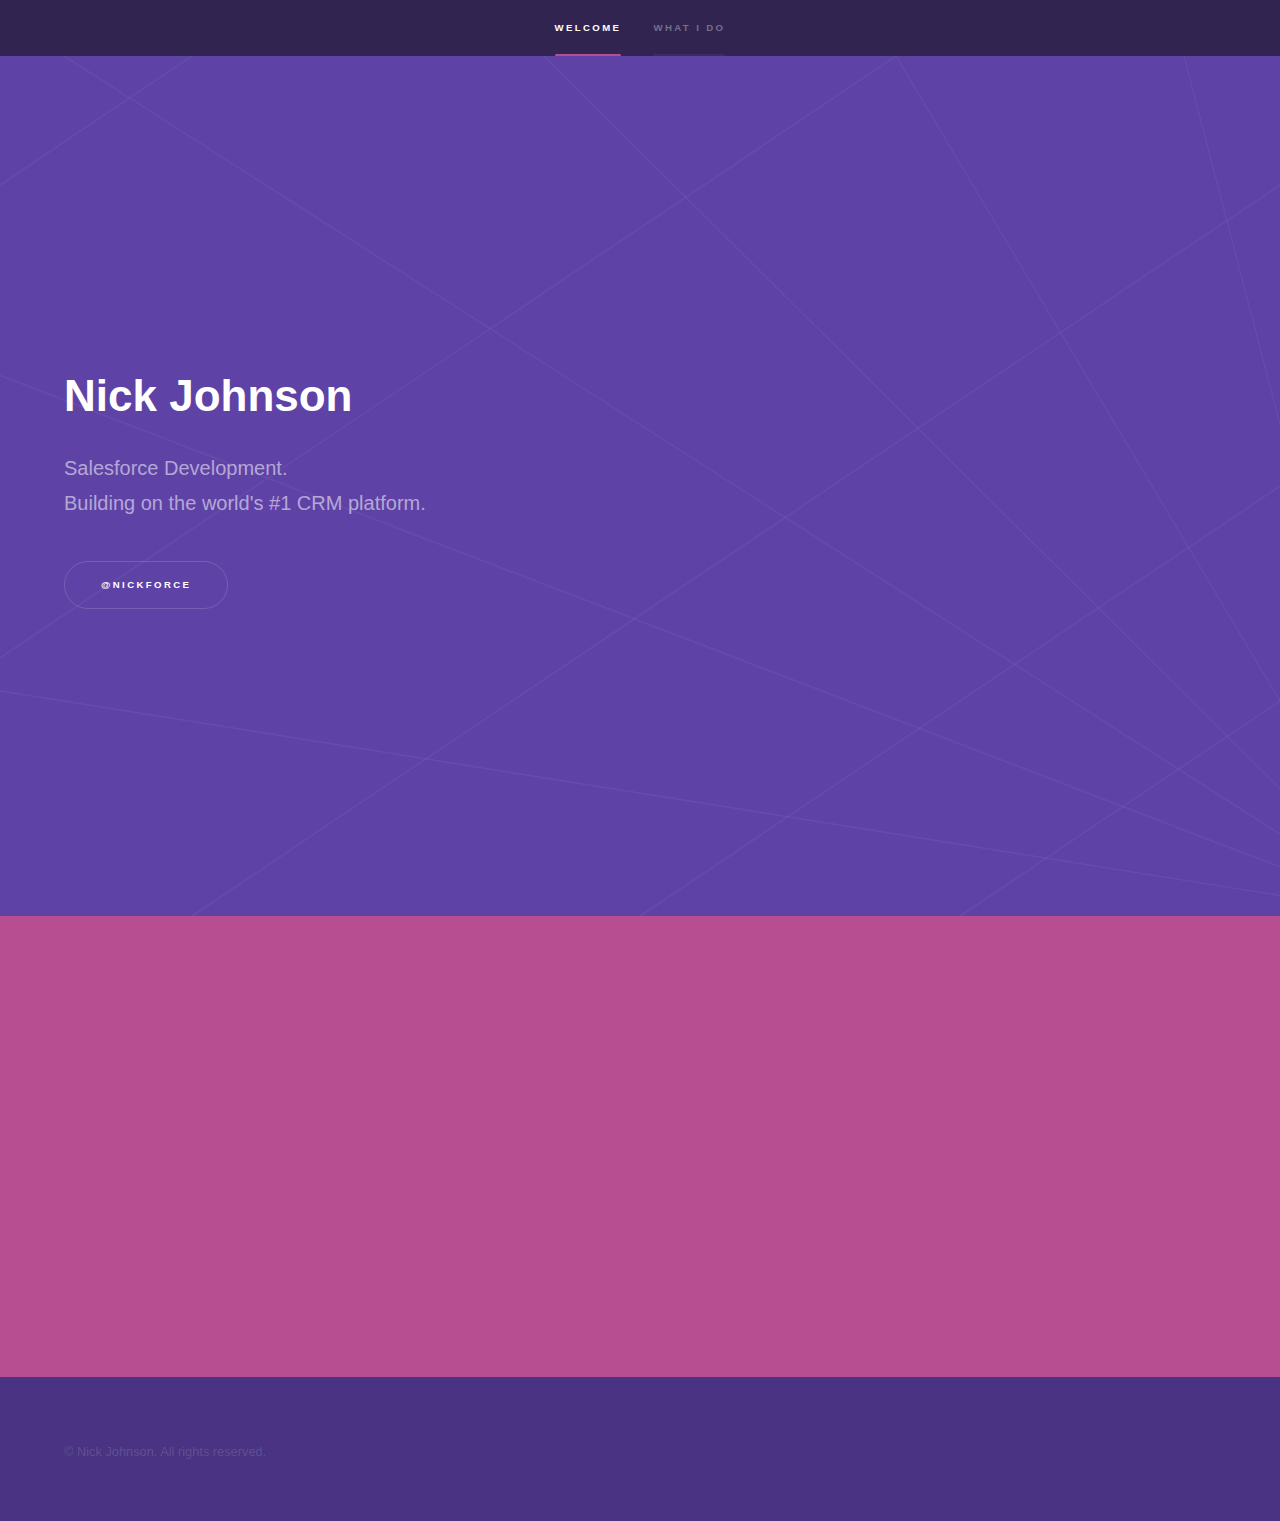
==== commit 51d4c1ef: "update what i do links" ====
--- a/index.html
+++ b/index.html
@@ -21,7 +21,7 @@
 						<ul>
 							<li><a href="#intro">Welcome</a></li>
 							<!-- <li><a href="#one">Who we are</a></li>
-							<li><a href="#two">What we do</a></li>
+							--><li><a href="#two">What I do</a></li><!--
 							<li><a href="#three">Get in touch</a></li> -->
 						</ul>
 					</nav>
@@ -42,7 +42,7 @@
 						</div>
 					</section>
 
-				<!-- One -->
+				<!-- One 
 					<section id="one" class="wrapper style2 spotlights">
 						<section>
 							<a href="#" class="image"><img src="images/pic01.jpg" alt="" data-position="center center" /></a>
@@ -81,19 +81,20 @@
 							</div>
 						</section>
 					</section> 
-
+				-->
 				<!-- Two -->
-					<!-- <section id="two" class="wrapper style3 fade-up">
+					<section id="two" class="wrapper style3 fade-up">
 						<div class="inner">
-							<h2>What we do</h2>
-							<p>Phasellus convallis elit id ullamcorper pulvinar. Duis aliquam turpis mauris, eu ultricies erat malesuada quis. Aliquam dapibus, lacus eget hendrerit bibendum, urna est aliquam sem, sit amet imperdiet est velit quis lorem.</p>
+							<h2>What I do</h2>
+							<p>Working towards my Salesforce CTA<br/>
+							*updated Thu May 14th*</p>
 							<div class="features">
 								<section>
 									<span class="icon solid major fa-code"></span>
-									<h3>Lorem ipsum amet</h3>
-									<p>Phasellus convallis elit id ullam corper amet et pulvinar. Duis aliquam turpis mauris, sed ultricies erat dapibus.</p>
-								</section>
-								<section>
+									<h3>API Powered</h3>
+									<p>Building on the Salesforce platform.<a href="https://code-developer-edition.na73.force.com/myTrailBlazer" class="button scrolly">DEV ORG</a></p>
+								</section>
+								<!-- <section>
 									<span class="icon solid major fa-lock"></span>
 									<h3>Aliquam sed nullam</h3>
 									<p>Phasellus convallis elit id ullam corper amet et pulvinar. Duis aliquam turpis mauris, sed ultricies erat dapibus.</p>
@@ -112,18 +113,18 @@
 									<span class="icon solid major fa-link"></span>
 									<h3>Urna quis bibendum</h3>
 									<p>Phasellus convallis elit id ullam corper amet et pulvinar. Duis aliquam turpis mauris, sed ultricies erat dapibus.</p>
-								</section>
+								</section> -->
 								<section>
 									<span class="icon major fa-gem"></span>
-									<h3>Aliquam urna dapibus</h3>
-									<p>Phasellus convallis elit id ullam corper amet et pulvinar. Duis aliquam turpis mauris, sed ultricies erat dapibus.</p>
-								</section>
-							</div>
-							<ul class="actions">
+									<h3>Blog</h3>
+									<p>Documenting new technology here <a href="http://nickforce.blogspot.com/" class="button scrolly">Blog</a></p>
+								</section>
+							</div>
+							<!-- <ul class="actions">
 								<li><a href="generic.html" class="button">Learn more</a></li>
-							</ul>
+							</ul> -->
 						</div>
-					</section> -->
+					</section>
 
 				<!-- Three -->
 					<!-- <section id="three" class="wrapper style1 fade-up">
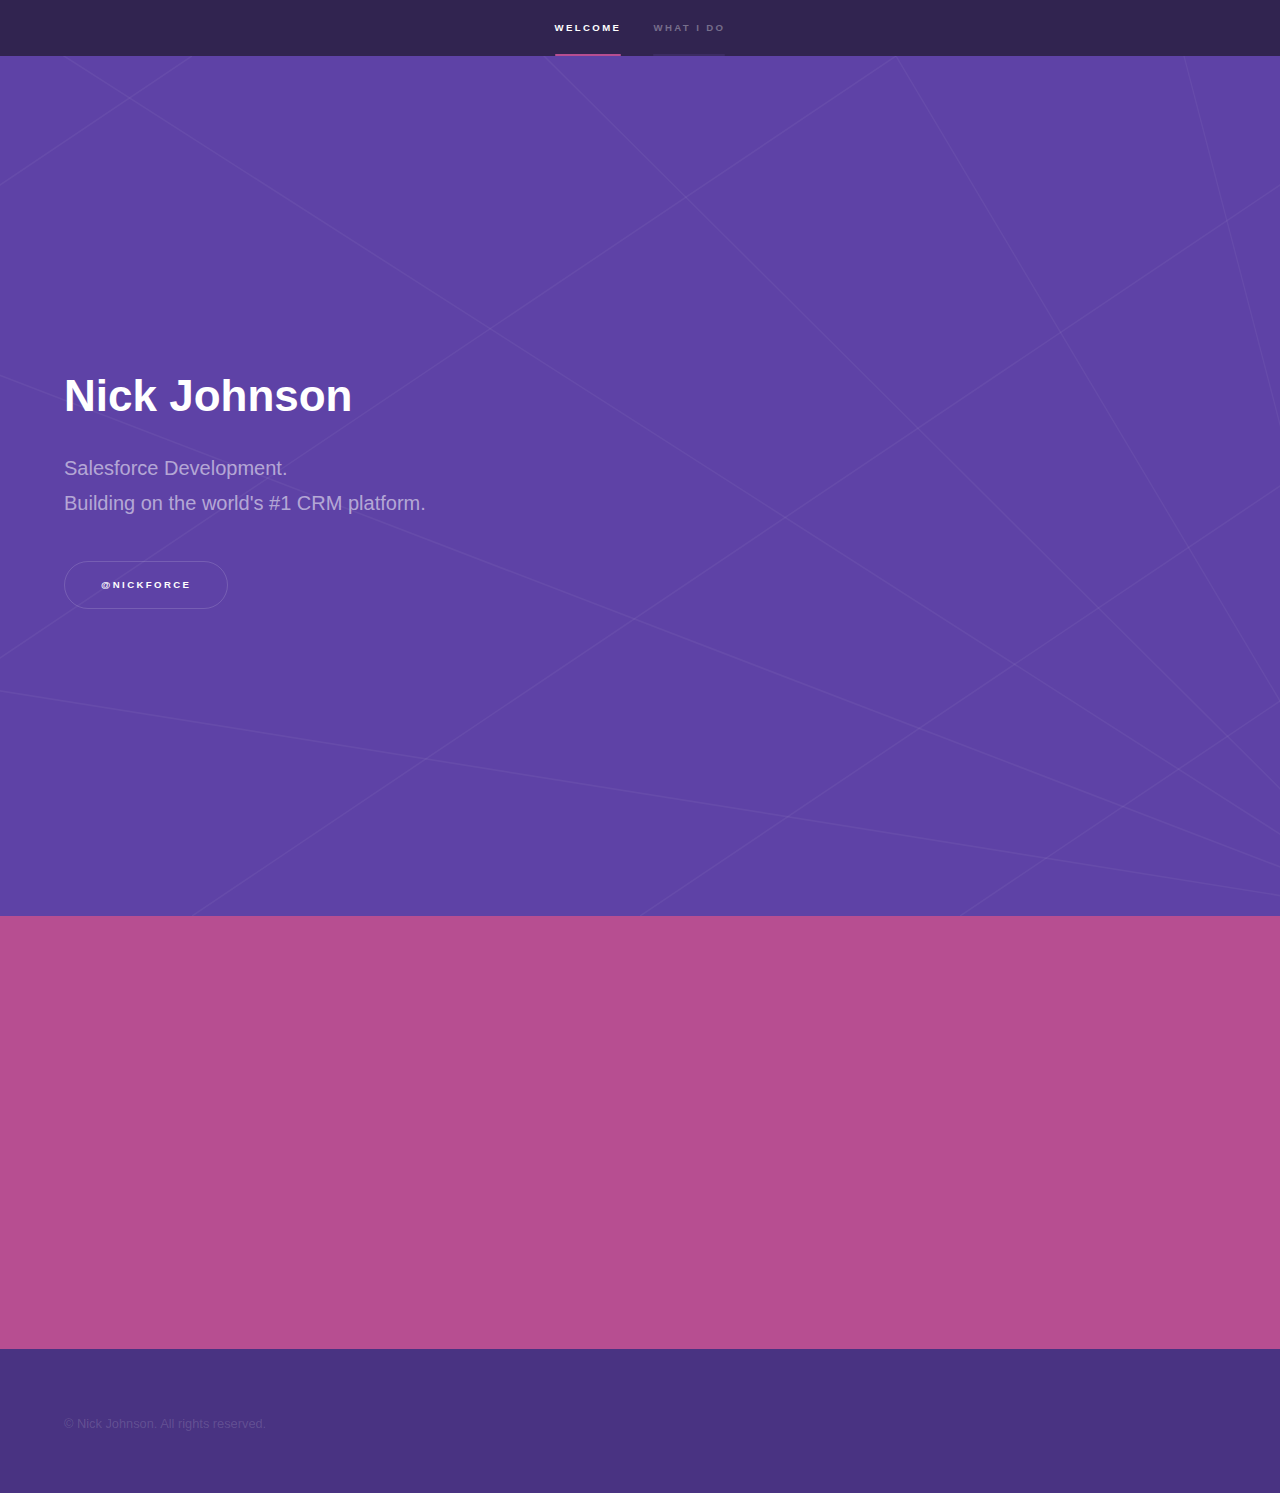
==== commit e8cd9017: "google analytics" ====
--- a/index.html
+++ b/index.html
@@ -6,6 +6,15 @@
 -->
 <html>
 	<head>
+		<!-- Global site tag (gtag.js) - Google Analytics -->
+		<script async src="https://www.googletagmanager.com/gtag/js?id=UA-166650428-1"></script>
+		<script>
+		window.dataLayer = window.dataLayer || [];
+		function gtag(){dataLayer.push(arguments);}
+		gtag('js', new Date());
+
+		gtag('config', 'UA-166650428-1');
+		</script>
 		<title>Nick Johnson - Kansas City - Salesforce Developer Consultant</title>
 		<meta charset="utf-8" />
 		<meta name="viewport" content="width=device-width, initial-scale=1, user-scalable=no" />
@@ -86,8 +95,7 @@
 					<section id="two" class="wrapper style3 fade-up">
 						<div class="inner">
 							<h2>What I do</h2>
-							<p>Working towards my Salesforce CTA<br/>
-							*updated Thu May 14th*</p>
+							<p>Working towards my Salesforce CTA</p>
 							<div class="features">
 								<section>
 									<span class="icon solid major fa-code"></span>
@@ -117,7 +125,7 @@
 								<section>
 									<span class="icon major fa-gem"></span>
 									<h3>Blog</h3>
-									<p>Documenting new technology here <a href="http://nickforce.blogspot.com/" class="button scrolly">Blog</a></p>
+									<p>Documenting new technology. <a href="http://nickforce.blogspot.com/" class="button scrolly">Blog</a></p>
 								</section>
 							</div>
 							<!-- <ul class="actions">
@@ -205,5 +213,8 @@
 			<script src="assets/js/util.js"></script>
 			<script src="assets/js/main.js"></script>
 
+
+			
+
 	</body>
 </html>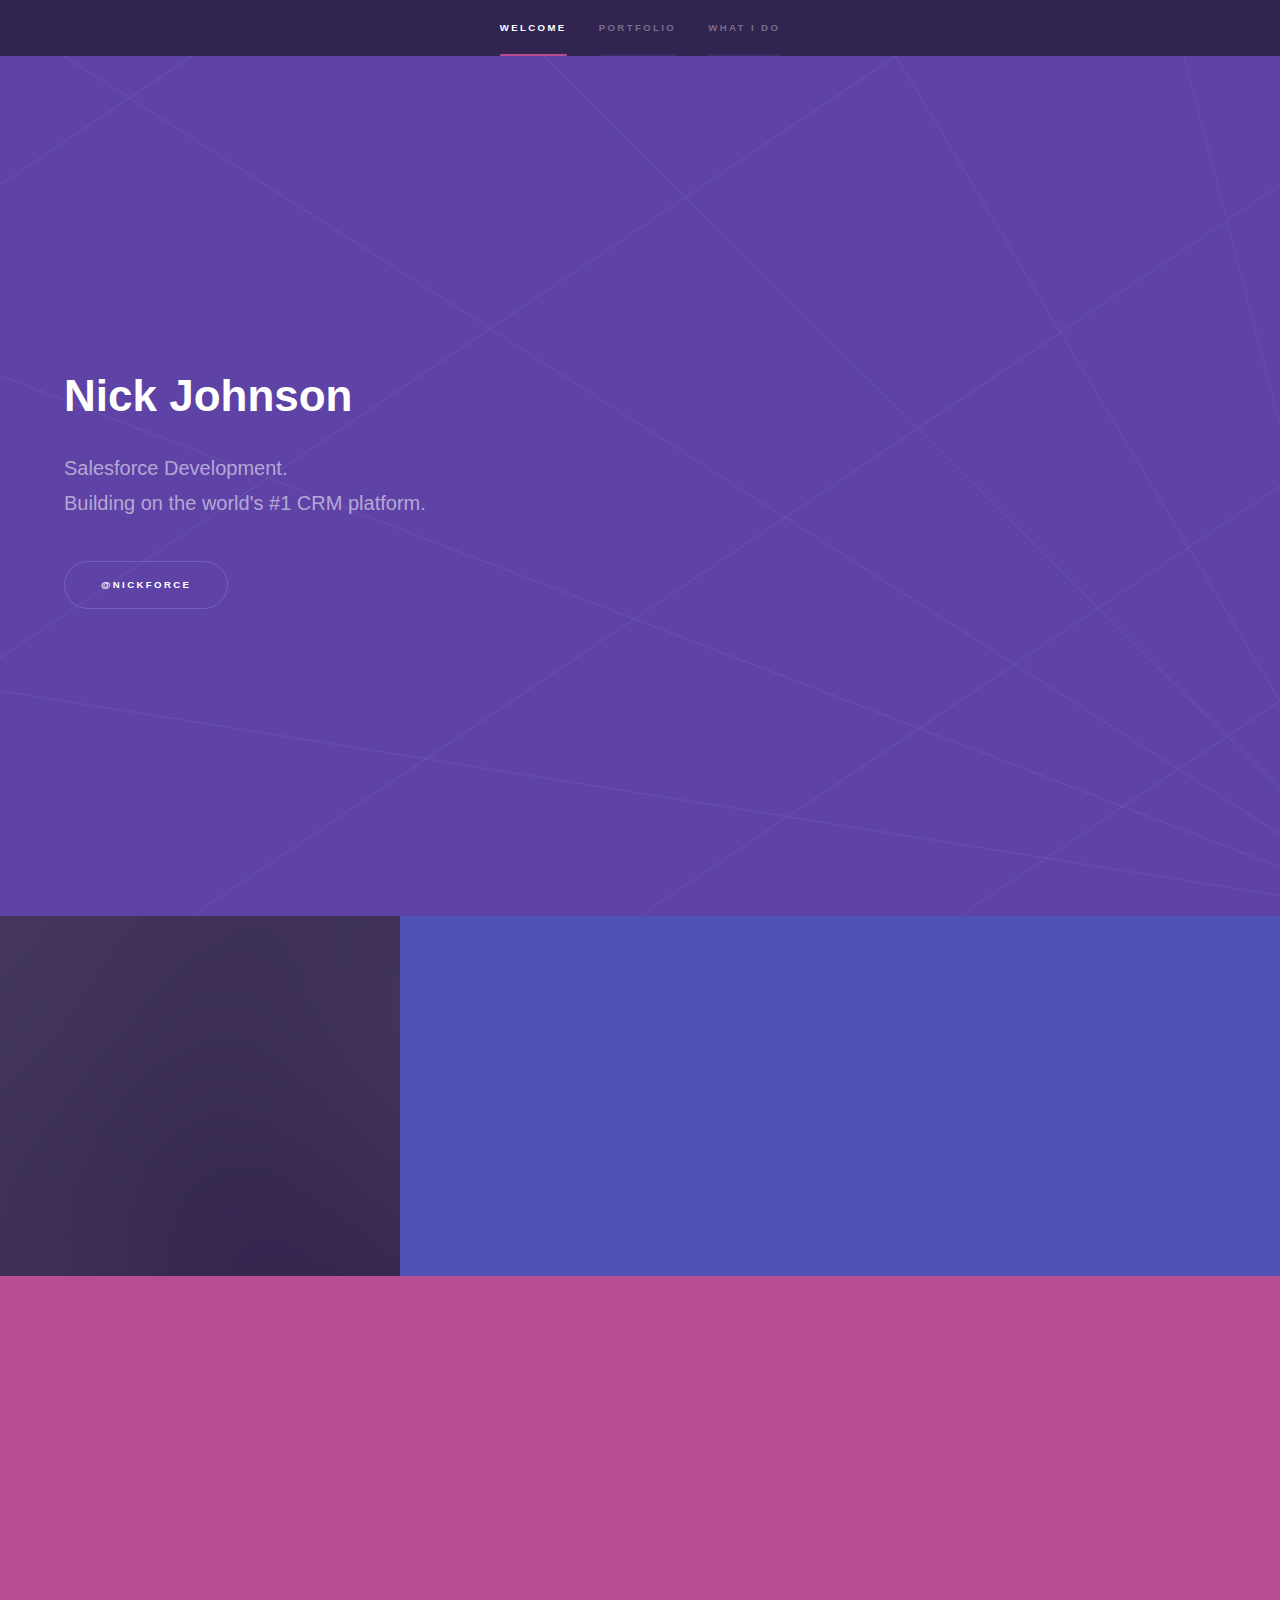
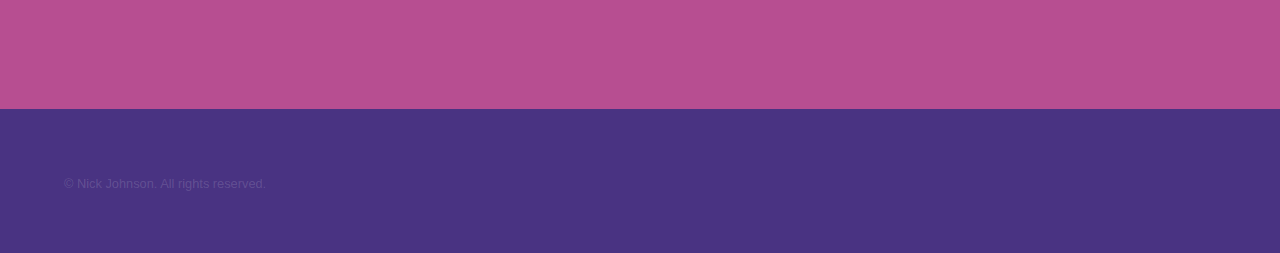
==== commit 8e2185c6: "links homepage" ====
--- a/index.html
+++ b/index.html
@@ -29,8 +29,8 @@
 					<nav>
 						<ul>
 							<li><a href="#intro">Welcome</a></li>
-							<!-- <li><a href="#one">Who we are</a></li>
-							--><li><a href="#two">What I do</a></li><!--
+							<li><a href="#one">Portfolio</a></li>
+							<li><a href="#two">What I do</a></li><!--
 							<li><a href="#three">Get in touch</a></li> -->
 						</ul>
 					</nav>
@@ -50,7 +50,22 @@
 							</ul>
 						</div>
 					</section>
-
+					<section id="one" class="wrapper style2 spotlights">
+						<section>
+							<a href="NickJohnsonResume.docx" class="image"><img src="images/pic01.jpg" alt="" data-position="center center" /></a>
+							
+							<div class="content">
+								<div class="inner">
+									<h2>Resume</h2>
+									<p>Client project snapshots and overview of skills</p>
+									<ul class="actions">
+										<li><a href="NickJohnsonResume.docx" class="button">Download</a></li>
+									</ul>
+								</div>
+							</div>
+						</section>
+						
+					</section> 
 				<!-- One 
 					<section id="one" class="wrapper style2 spotlights">
 						<section>
@@ -95,12 +110,12 @@
 					<section id="two" class="wrapper style3 fade-up">
 						<div class="inner">
 							<h2>What I do</h2>
-							<p>Working towards my Salesforce CTA</p>
+							<p>Working towards Salesforce Certified Technical Architect</p>
 							<div class="features">
 								<section>
 									<span class="icon solid major fa-code"></span>
-									<h3>API Powered</h3>
-									<p>Building on the Salesforce platform.<a href="https://code-developer-edition.na73.force.com/myTrailBlazer" class="button scrolly">DEV ORG</a></p>
+									<h3>Leveraging the Salesforce Platform</h3>
+									<p><a href="https://code-developer-edition.na73.force.com/myTrailBlazer" class="button scrolly">DEVELOPMENT ORG</a></p>
 								</section>
 								<!-- <section>
 									<span class="icon solid major fa-lock"></span>
@@ -124,8 +139,8 @@
 								</section> -->
 								<section>
 									<span class="icon major fa-gem"></span>
-									<h3>Blog</h3>
-									<p>Documenting new technology. <a href="http://nickforce.blogspot.com/" class="button scrolly">Blog</a></p>
+									<h3>Documenting Technology Topics</h3>
+									<p><a href="http://nickforce.blogspot.com/" class="button scrolly">Blog</a></p>
 								</section>
 							</div>
 							<!-- <ul class="actions">
